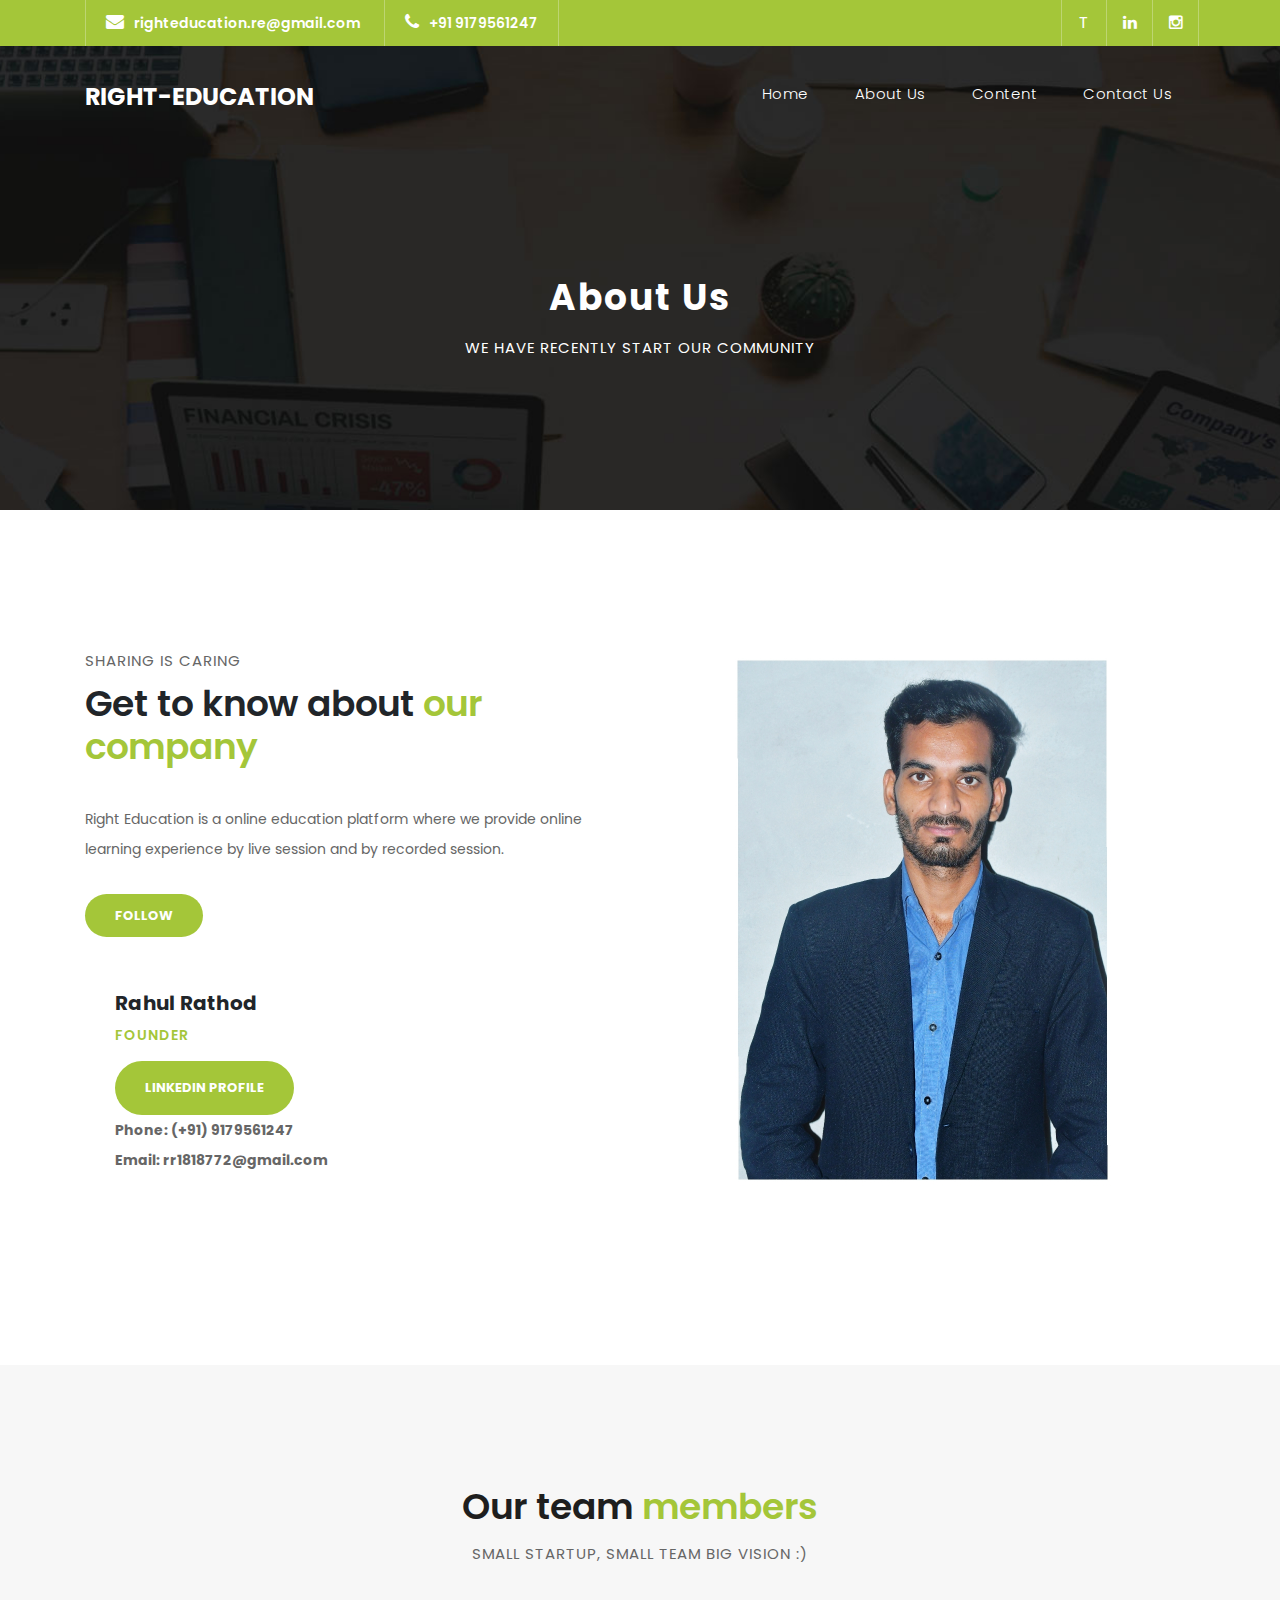
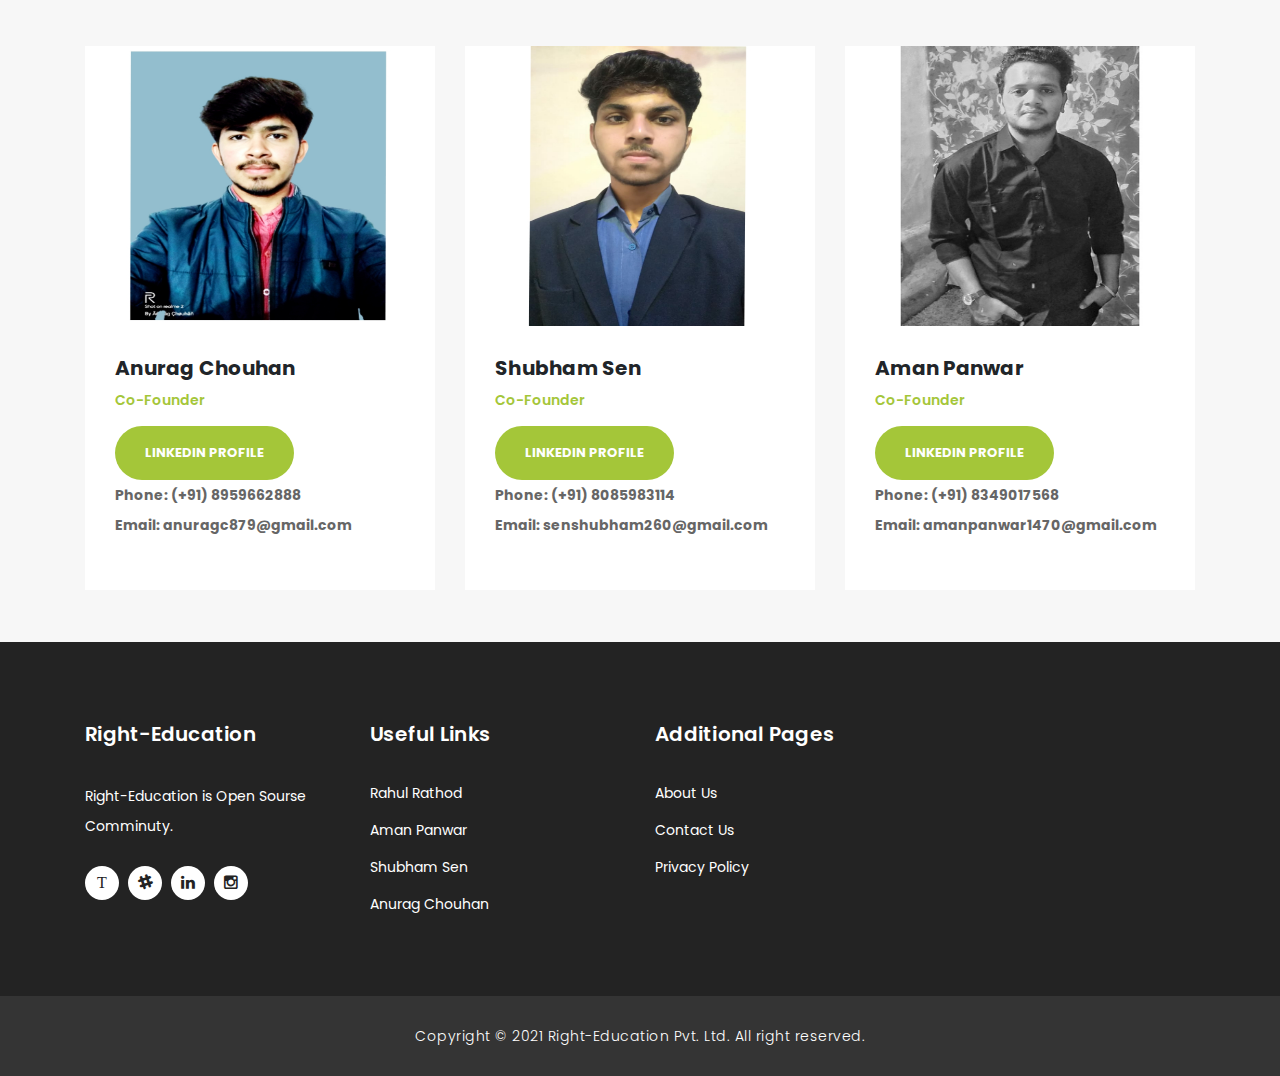
==== about.html @ fd8752ee "website host by rahul rathod" ====
<!DOCTYPE html>
<html lang="en">

  <head>

    <meta charset="utf-8">
    <meta name="viewport" content="width=device-width, initial-scale=1, shrink-to-fit=no">
    <meta name="description" content="">
    <meta name="author" content="TemplateMo">
    <link href="https://fonts.googleapis.com/css?family=Poppins:100,200,300,400,500,600,700,800,900&display=swap" rel="stylesheet">

    <title>Right-Education - About Page</title>

    <!-- Bootstrap core CSS -->
    <link href="vendor/bootstrap/css/bootstrap.min.css" rel="stylesheet">

    <!-- Additional CSS Files -->
    <link rel="stylesheet" href="assets/css/fontawesome.css">
    <link rel="stylesheet" href="assets/css/templatemo-finance-business.css">
    <link rel="stylesheet" href="assets/css/owl.css">


  </head>

  <body>

    <!-- ***** Preloader Start ***** -->
    <div id="preloader">
        <div class="jumper">
            <div></div>
            <div></div>
            <div></div>
        </div>
    </div>  
    <!-- ***** Preloader End ***** -->

    <!-- Header -->
    <div class="sub-header">
      <div class="container">
        <div class="row">
          <div class="col-md-8 col-xs-12">
            <ul class="left-info">
              <li><a href="#"><i class="fa fa-envelope"></i>righteducation.re@gmail.com</a></li>
              <li><a href="https://t.me/joinchat/ukp0ArAH4owxZWY9"><i class="fa fa-phone"></i>+91 9179561247</a></li>
            </ul>
          </div>
          <div class="col-md-4">
            <ul class="right-icons">
              <li><a href="https://t.me/joinchat/ukp0ArAH4owxZWY9"><i class="fa fa-email"></i>T</a></li>
              <li><a href="https://www.linkedin.com/company/right-education-official/"><i class="fa fa-linkedin"></i></a></li>
              <li><a href="https://www.instagram.com/invites/contact/?i=1wi9mvitpswuq&utm_content=mq2yvww"><i class="fa fa-instagram"></i></a></li>
            </ul>
          </div>
        </div>
      </div>
    </div>
    
    <header class="">
      <nav class="navbar navbar-expand-lg">
        <div class="container">
          <a class="navbar-brand" href="index.html"><h2>RIGHT-EDUCATION</h2></a>
          <button class="navbar-toggler" type="button" data-toggle="collapse" data-target="#navbarResponsive" aria-controls="navbarResponsive" aria-expanded="false" aria-label="Toggle navigation">
            <span class="navbar-toggler-icon"></span>
          </button>
          <div class="collapse navbar-collapse" id="navbarResponsive">
            <ul class="navbar-nav ml-auto">
              <li class="nav-item">
                <a class="nav-link" href="index.html">Home
                  <span class="sr-only">(current)</span>
                </a>
              </li>
              <li class="nav-item">
                <a class="nav-link" href="about.html">About Us</a>
              </li>
              <li class="nav-item">
                <a class="nav-link" href="services.html">Content</a>
              </li>
              <li class="nav-item">
                <a class="nav-link" href="contact.html">Contact Us</a>
              </li>
            </ul>
          </div>
        </div>
      </nav>
    </header>

    <!-- Page Content -->
    <div class="page-heading header-text">
      <div class="container">
        <div class="row">
          <div class="col-md-12">
            <h1>About Us</h1>
            <span>We have recently start our community</span>
          </div>
        </div>
      </div>
    </div>

    <div class="more-info about-info">
      <div class="container">
        <div class="row">
          <div class="col-md-12">
            <div class="more-info-content">
              <div class="row">
                <div class="col-md-6 align-self-center">
                  <div class="right-content">
                    <span>Sharing is Caring</span>
                    <h2>Get to know about <em>our company</em></h2>
                    <p>Right Education is a online education platform where we provide online learning experience by live session and by recorded session.
                    
                    </p>
                    <a href="https://www.linkedin.com/company/right-education-official/" class="filled-button">Follow</a>
                    <br><br>

                        <div class="team-item">
                        <div class="down-content">
                            <h4>Rahul Rathod</h4>
                            <span>Founder</span>
                            <p><b>
                              <a href="https://www.linkedin.com/in/rahul-rathod-4b6b931b1/" class="filled-button"> LinkedIn Profile</a><br>
                              Phone: (+91) 9179561247 <br>
                              Email: rr1818772@gmail.com
                            </b></p>
                         </div>
                       </div>
                     


                  </div>
                </div>
                <div class="col-md-6">
                  <div class="left-image">
                    <img src="assets/images/about-image.jpeg" alt="">
                  </div>
                </div>
              </div>
            </div>
          </div>
        </div>
      </div>
    </div>

    <div class="team">
      <div class="container">
        <div class="row">
          <div class="col-md-12">
            <div class="section-heading">
              <h2>Our team <em>members</em></h2>
              <span>Small Startup, Small Team big Vision :)</span>
            </div>
          </div>
          <div class="col-md-4">
            <div class="team-item">
              <img src="assets/images/team_01.jpeg" alt="" height="280rem">
              <div class="down-content">
                <h4>Anurag Chouhan</h4>
                <span>Co-Founder</span>
                <p><b>
                  <a href="https://www.linkedin.com/in/anurag-chouhan-9698701aa" class="filled-button"> LinkedIn Profile</a><br>
                  Phone: (+91) 8959662888 <br>
                  Email: anuragc879@gmail.com
                </b></p>
              </div>
            </div>
          </div>
          <div class="col-md-4">
            <div class="team-item">
              <img src="assets/images/team_02.jpeg" alt="" height="280rem">
              <div class="down-content">
                <h4>Shubham Sen</h4>
                <span>Co-Founder</span>
                <p><b>
                  <a href="https://www.linkedin.com/in/shubham-sen-12178a1b1" class="filled-button"> LinkedIn Profile</a><br>
                  Phone: (+91) 8085983114 <br>
                  Email: senshubham260@gmail.com
                </b></p>
              </div>
            </div>
          </div>
          <div class="col-md-4">
            <div class="team-item">
              <img src="assets/images/team_04.jpg" alt="" height="280rem">
              <div class="down-content">
                <h4>Aman Panwar</h4>
                <span>Co-Founder</span>
                <p><b>
                  <a href="https://www.linkedin.com/in/aman-panwar-3ab78a1b1" class="filled-button"> LinkedIn Profile</a><br>
                  Phone: (+91) 8349017568 <br>
                  Email: amanpanwar1470@gmail.com
                </b></p>
              </div>
            </div>
          </div>
        </div>
      </div>
    </div>

   <br><br><br>

      <!-- Footer Starts Here -->
    <footer>
      <div class="container">
        <div class="row">
          <div class="col-md-3 footer-item">
            <h4>Right-Education</h4>
            <p>Right-Education is Open Sourse Comminuty.</p>
            <ul class="social-icons">
              <li><a rel="nofollow" href="https://t.me/joinchat/ukp0ArAH4owxZWY9" target="_blank"><i class="fa fa-telegram">T</i></a></li>
              <li><a href="https://join.slack.com/t/right-educationgroup/shared_invite/zt-vb03ecn9-qpot7PiwO~pESiFSeXBRqQ"><i class="fa fa-slack"></i></a></li>
              <li><a href="https://www.linkedin.com/company/right-education-official/"><i class="fa fa-linkedin"></i></a></li>
              <li><a href="https://www.instagram.com/invites/contact/?i=1wi9mvitpswuq&utm_content=mq2yvww"><i class="fa fa-instagram"></i></a></li>
            </ul>
          </div>
          <div class="col-md-3 footer-item">
            <h4>Useful Links</h4>
            <ul class="menu-list">
              <li><a href="https://www.linkedin.com/in/rahul-rathod-4b6b931b1">Rahul Rathod</a></li>
              <li><a href="https://www.linkedin.com/in/aman-panwar-3ab78a1b1">Aman Panwar</a></li>
              <li><a href="https://www.linkedin.com/in/shubham-sen-12178a1b1">Shubham Sen</a></li>
              <li><a href="https://www.linkedin.com/in/anurag-chouhan-9698701aa">Anurag Chouhan</a></li>
              
            </ul>
          </div>
          <div class="col-md-3 footer-item">
            <h4>Additional Pages</h4>
            <ul class="menu-list">
              <li><a href="./about.html">About Us</a></li>
              <li><a href="./contact.html">Contact Us</a></li>
              <li><a href="#">Privacy Policy</a></li>
            </ul>
          </div>
        </div>
      </div>
    </footer>
    
    <div class="sub-footer">
      <div class="container">
        <div class="row">
          <div class="col-md-12">
            <p>Copyright &copy; 2021 Right-Education Pvt. Ltd.
            All right reserved.
          </div>
        </div>
      </div>
    </div>


    <!-- Bootstrap core JavaScript -->
    <script src="vendor/jquery/jquery.min.js"></script>
    <script src="vendor/bootstrap/js/bootstrap.bundle.min.js"></script>

    <!-- Additional Scripts -->
    <script src="assets/js/custom.js"></script>
    <script src="assets/js/owl.js"></script>
    <script src="assets/js/slick.js"></script>
    <script src="assets/js/accordions.js"></script>

    <script language = "text/Javascript"> 
      cleared[0] = cleared[1] = cleared[2] = 0; //set a cleared flag for each field
      function clearField(t){                   //declaring the array outside of the
      if(! cleared[t.id]){                      // function makes it static and global
          cleared[t.id] = 1;  // you could use true and false, but that's more typing
          t.value='';         // with more chance of typos
          t.style.color='#fff';
          }
      }
    </script>

  </body>
</html>
---- assets/css/templatemo-finance-business.css ----
/* 

TemplateMo - Finance Business

https://templatemo.com/tm-545-finance-business

*/

body {
  font-family: 'Poppins', sans-serif;
  overflow-x: hidden;
  text-rendering: optimizeLegibility;
  -webkit-font-smoothing: antialiased;
  -moz-osx-font-smoothing: grayscale;
}
p {
	margin-bottom: 0px;
	font-size: 14px;
	color: #666666;
	line-height: 30px;
}
a {
	text-decoration: none!important;
}
ul {
	padding: 0;
	margin: 0;
	list-style: none;
}

h1,h2,h3,h4,h5,h6 {
	margin: 0px;
}

a.filled-button {
	background-color: #a4c639;
	color: #fff;
	font-size: 13px;
	text-transform: uppercase;
	font-weight: 700;
	padding: 12px 30px;
	border-radius: 30px;
	display: inline-block;
	transition: all 0.3s;
}

a.filled-button:hover {
	background-color: #fff;
	color: #a4c639;
}

a.border-button {
	background-color: transparent;
	color: #fff;
	border: 2px solid #fff;
	font-size: 13px;
	text-transform: uppercase;
	font-weight: 700;
	padding: 10px 28px;
	border-radius: 30px;
	display: inline-block;
	transition: all 0.3s;
}

a.border-button:hover {
	background-color: #fff;
	color: #a4c639;
}

.section-heading {
	text-align: center;
	margin-bottom: 80px;
}

.section-heading h2 {
	font-size: 36px;
	font-weight: 600;
	color: #1e1e1e;
}

.section-heading em {
	font-style: normal;
	color: #a4c639;
}

.section-heading span {
	display: block;
	margin-top: 15px;
	text-transform: uppercase;
	font-size: 15px;
	color: #666;
	letter-spacing: 1px;
}

#preloader {
  overflow: hidden;
  background: #a4c639;
  left: 0;
  right: 0;
  top: 0;
  bottom: 0;
  position: fixed;
  z-index: 9999999;
  color: #fff;
}

#preloader .jumper {
  left: 0;
  top: 0;
  right: 0;
  bottom: 0;
  display: block;
  position: absolute;
  margin: auto;
  width: 50px;
  height: 50px;
}

#preloader .jumper > div {
  background-color: #fff;
  width: 10px;
  height: 10px;
  border-radius: 100%;
  -webkit-animation-fill-mode: both;
  animation-fill-mode: both;
  position: absolute;
  opacity: 0;
  width: 50px;
  height: 50px;
  -webkit-animation: jumper 1s 0s linear infinite;
  animation: jumper 1s 0s linear infinite;
}

#preloader .jumper > div:nth-child(2) {
  -webkit-animation-delay: 0.33333s;
  animation-delay: 0.33333s;
}

#preloader .jumper > div:nth-child(3) {
  -webkit-animation-delay: 0.66666s;
  animation-delay: 0.66666s;
}

@-webkit-keyframes jumper {
  0% {
    opacity: 0;
    -webkit-transform: scale(0);
    transform: scale(0);
  }
  5% {
    opacity: 1;
  }
  100% {
    -webkit-transform: scale(1);
    transform: scale(1);
    opacity: 0;
  }
}

@keyframes jumper {
  0% {
    opacity: 0;
    -webkit-transform: scale(0);
    transform: scale(0);
  }
  5% {
    opacity: 1;
  }
  100% {
    opacity: 0;
  }
}

/* Sub Header Style */

.sub-header {
	background-color: #a4c639;
	height: 46px;
	line-height: 46px;
}

.sub-header ul li {
	display: inline-block;
}

.sub-header ul.left-info li {
	border-left: 1px solid rgba(250,250,250,0.3);
	padding: 0px 20px;
}

.sub-header ul.left-info li:last-child {
	border-right: 1px solid rgba(250,250,250,0.3);
}

.sub-header ul.left-info li i {
	margin-right: 10px;
	font-size: 18px;
}

.sub-header ul.left-info li a {
	color: #fff;
	font-size: 14px;
	font-weight: 600;
}

.sub-header ul.right-icons {
	float: right;
}

.sub-header ul.right-icons li {
	margin-right: -4px;
	width: 46px;
	display: inline-block;
	text-align: center;
	border-right: 1px solid rgba(250,250,250,0.3);
}

.sub-header ul.right-icons li:first-child {
	border-left: 1px solid rgba(250,250,250,0.3);
}

.sub-header ul.right-icons li a {
	color: #fff;
	transition: all 0.3s;
}

.sub-header ul.right-icons li a:hover {
	opacity: 0.75;
}



/* Header Style */
header {
	position: absolute;
	z-index: 99999;
	width: 100%;
	background-color: transparent!important;
	height: 80px;
	-webkit-transition: all 0.3s ease-in-out 0s;
    -moz-transition: all 0.3s ease-in-out 0s;
    -o-transition: all 0.3s ease-in-out 0s;
    transition: all 0.3s ease-in-out 0s;
}
header .navbar {
	padding: 20px 0px;
}
.background-header .navbar {
	padding: 10px 0px;
}
.background-header {
	top: 0;
	position: fixed;
	background-color: #fff!important;
	box-shadow: 0px 1px 10px rgba(0,0,0,0.1);
}
.background-header .navbar-brand h2 {
	color: #a4c639!important;
}
.background-header .navbar-nav a.nav-link {
	color: #1e1e1e!important;
}
.background-header .navbar-nav .nav-link:hover,
.background-header .navbar-nav .active>.nav-link,
.background-header .navbar-nav .nav-link.active,
.background-header .navbar-nav .nav-link.show,
.background-header .navbar-nav .show>.nav-link {
	color: #a4c639!important;
}
.navbar .navbar-brand {
	float: 	left;
	margin-top: 12px;
	outline: none;
}
.navbar .navbar-brand h2 {
	color: #fff;
	text-transform: uppercase;
	font-size: 24px;
	font-weight: 700;
	-webkit-transition: all .3s ease 0s;
    -moz-transition: all .3s ease 0s;
    -o-transition: all .3s ease 0s;
    transition: all .3s ease 0s;
}
.navbar .navbar-brand h2 em {
	font-style: normal;
	font-size: 16px;
}
#navbarResponsive {
	z-index: 999;
}
.navbar-collapse {
	text-align: center;
}
.navbar .navbar-nav .nav-item {
	margin: 0px 15px;
}
.navbar .navbar-nav a.nav-link {
	text-transform: capitalize;
	font-size: 15px;
	font-weight: 300;
	letter-spacing: 0.5px;
	color: #fff;
	transition: all 0.5s;
	margin-top: 5px;
}
.navbar .navbar-nav .nav-link:hover,
.navbar .navbar-nav .active>.nav-link,
.navbar .navbar-nav .nav-link.active,
.navbar .navbar-nav .nav-link.show,
.navbar .navbar-nav .show>.nav-link {
	color: #a4c639;
	border-bottom: 3px solid #a4c639;
}
.navbar .navbar-toggler-icon {
	background-image: none;
}
.navbar .navbar-toggler {
	border-color: #fff;
	background-color: #fff;	
	height: 36px;
	outline: none;
	border-radius: 0px;
	position: absolute;
	right: 30px;
	top: 20px;
}
.navbar .navbar-toggler-icon:after {
	content: '\f0c9';
	color: #a4c639;
	font-size: 18px;
	line-height: 26px;
	font-family: 'FontAwesome';
}



/* Banner Style */

.img-fill{
  width: 100%;
  display: block;
  overflow: hidden;
  position: relative;
  text-align: center
}

.img-fill img {
  min-height: 100%;
  min-width: 100%;
  position: relative;
  display: inline-block;
  max-width: none;
}

*,
*:before,
*:after {
  -webkit-box-sizing: border-box;
  box-sizing: border-box;
  -webkit-font-smoothing: antialiased;
  -moz-osx-font-smoothing: grayscale;
}

.Grid1k {
  padding: 0 15px;
  max-width: 1200px;
  margin: auto;
}

.blocks-box,
.slick-slider {
  margin: 0;
  padding: 0!important;
}

.slick-slide {
  float: left;
  padding: 0;
}

.Modern-Slider .item .img-fill {
	background-size: cover;
	background-position: center center;
	background-repeat: no-repeat;
	height:95vh;
}

.Modern-Slider .item-1 .img-fill {
	background-image: url(../images/slide_01.jpg);
}

.Modern-Slider .item-2 .img-fill {
	background-image: url(../images/slide_02.jpg);
}

.Modern-Slider .item-3 .img-fill {
	background-image: url(../images/slide_03.jpg);
}

.Modern-Slider .NextArrow{
  position:absolute;
  top:50%;
  right:30px;
  border:0 none;
  background-color: transparent;
  text-align:center;
  font-size: 36px;
  font-family: 'FontAwesome';
  color:#FFF;
  z-index:5;
  outline: none;
  cursor: pointer;
}

.Modern-Slider .NextArrow:before{
  content:'\f105';
}

.Modern-Slider .PrevArrow {
  position:absolute;
  top:50%;
  left:30px;
  border:0 none;
  background-color: transparent;
  text-align:center;
  font-size: 36px;
  font-family: 'FontAwesome';
  color:#FFF;
  z-index:5;
  outline: none;
  cursor: pointer;
}

.Modern-Slider .PrevArrow:before{
  content:'\f104';
}

ul.slick-dots {
  display: none!important;
}

.Modern-Slider .text-content {
	text-align: left;
  	width: 75%;
  	position: absolute;
  	top: 50%;
  	left: 50%;
  	transform: translate(-50%, -50%);
}

.Modern-Slider .item h6 {
  margin-bottom: 15px;
  font-size: 22px;
  text-transform: uppercase;
  font-weight: 700;
  letter-spacing: 1px;
  color:#a4c639;
  animation:fadeOutRight 1s both;
}

.Modern-Slider .item h4 {
  margin-bottom: 30px;
  text-transform: uppercase;
  font-size: 44px;
  font-weight: 700;
  letter-spacing: 2.5px;
  color:#FFF;
  overflow:hidden;
  animation:fadeOutLeft 1s both;
}

.Modern-Slider .item p {
	max-width: 570px;
	color: #fff;
	font-size: 15px;
	font-weight: 400;
	line-height: 30px;
	margin-bottom: 40px;
}

.Modern-Slider .item a {
  margin: 0 5px;
}

.Modern-Slider .item.slick-active h6{
  animation:fadeInDown 1s both 1s;
}

.Modern-Slider .item.slick-active h4{
  animation:fadeInLeft 1s both 1.5s;
}

.Modern-Slider .item.slick-active{
  animation:Slick-FastSwipeIn 1s both;
}

.Modern-Slider .buttons {
  position: relative;
}

.Modern-Slider {background:#000;}


/* ==== Slick Slider Css Ruls === */
.slick-slider{position:relative;display:block;-webkit-user-select:none;-moz-user-select:none;-ms-user-select:none;user-select:none;-webkit-touch-callout:none;-khtml-user-select:none;-ms-touch-action:pan-y;touch-action:pan-y;-webkit-tap-highlight-color:transparent}
.slick-list{position:relative;display:block;overflow:hidden;margin:0;padding:0}
.slick-list:focus{outline:none}.slick-list.dragging{cursor:hand}
.slick-slider .slick-track,.slick-slider .slick-list{-webkit-transform:translate3d(0,0,0);-ms-transform:translate3d(0,0,0);transform:translate3d(0,0,0)}
.slick-track{position:relative;top:0;left:0;display:block}
.slick-track:before,.slick-track:after{display:table;content:''}.slick-track:after{clear:both}
.slick-loading .slick-track{visibility:hidden}
.slick-slide{display:none;float:left /* If RTL Make This Right */ ;height:100%;min-height:1px}
.slick-slide.dragging img{pointer-events:none}
.slick-initialized .slick-slide{display:block}
.slick-loading .slick-slide{visibility:hidden}
.slick-vertical .slick-slide{display:block;height:auto;border:1px solid transparent}




/* Request Form */

.request-form {
	background-color: #a4c639;
	padding: 40px 0px;
	color: #fff;
}

.request-form h4 {
	font-size: 22px;
	font-weight: 600;
}

.request-form span {
	font-size: 15px;
	font-weight: 400;
	display: inline-block;
	margin-top: 10px;
}

.request-form a.border-button {
	margin-top: 12px;
	float: right;
}




/* Services */

.services {
	margin-top: 140px;
}

.service-item img {
	width: 100%;
	overflow: hidden;
}

.service-item .down-content {
	background-color: #f7f7f7;
	padding: 30px;
}

.service-item .down-content h4 {
	font-size: 20px;
	font-weight: 700;
	letter-spacing: 0.25px;
	margin-bottom: 15px;
}

.service-item .down-content p {
	margin-bottom: 20px;
}



/* Fun Facts */

.fun-facts {
	margin-top: 140px;
	background-image: url(../images/fun-facts-bg.jpg);
	background-position: center center;
	background-repeat: no-repeat;
	background-size: cover;
	background-attachment: fixed;
	padding: 140px 0px;
	color: #fff;
}

.fun-facts span {
	text-transform: uppercase;
	font-size: 15px;
	color: #fff;
	letter-spacing: 1px;
	margin-bottom: 10px;
	display: block;
}

.fun-facts h2 {
	font-size: 36px;
	font-weight: 600;
	margin-bottom: 35px;
}

.fun-facts em {
	font-style: normal;
	color: #a4c639;
}

.fun-facts p {
	color: #fff;
	margin-bottom: 40px;
}

.fun-facts .left-content {
	margin-right: 45px;
}

.count-area-content {
	text-align: center;
	background-color: rgba(250,250,250,0.1);
	padding: 25px 30px 35px 30px;
	margin: 15px 0px;
}

.count-digit {
    margin: 5px 0px;
    color: #a4c639;
    font-weight: 700;
    font-size: 36px;
}
.count-title {
    font-size: 20px;
    font-weight: 600;
    color: #fff;
    letter-spacing: 0.5px;
}



/* More Info */

.more-info {
	margin-top: 140px;
}

.more-info .left-image img {
	width: 100%;
	overflow: hidden;
}

.more-info .more-info-content {
	background-color: #f7f7f7;
}

.about-info .more-info-content {
	background-color: transparent;
}

.about-info .right-content {
	padding: 0px!important;
	margin-right: 30px;
}

.more-info .right-content {
	padding: 45px 45px 45px 30px;
}

.more-info .right-content span {
	text-transform: uppercase;
	font-size: 15px;
	color: #666;
	letter-spacing: 1px;
	margin-bottom: 10px;
	display: block;
}

.more-info .right-content h2 {
	font-size: 36px;
	font-weight: 600;
	margin-bottom: 35px;
}

.more-info .right-content em {
	font-style: normal;
	color: #a4c639;
}

.more-info .right-content p {
	margin-bottom: 30px;
}


/* Testimonials Style */

.about-testimonials {
	margin-top: 0px!important;
}

.testimonials {
	margin-top: 140px;
	background-color: #f7f7f7;
	padding: 140px 0px;
}
.testimonial-item .inner-content {
	text-align: center;
	background-color: #fff;	
	padding: 30px;
	border-radius: 5px;
}
.testimonial-item p {
	font-size: 14px;
	font-weight: 400;
}
.testimonial-item h4 {
	font-size: 19px;
	font-weight: 700;
	color: #1e1e1e;
	letter-spacing: 0.5px;
	margin-bottom: 0px;
}
.testimonial-item span {
	display: inline-block;
	margin-top: 8px;
	font-weight: 600;
	font-size: 14px;
	color: #a4c639;
}
.testimonial-item img {
	max-width: 60px;
	border-radius: 50%;
	margin: 25px auto 0px auto;
}




/* Call Back Style */

.callback-services {
	border-top: 1px solid #eee;
	padding-top: 140px;
}

.contact-us {
	background-color: #f7f7f7;
	padding: 140px 0px;
}

.contact-us .contact-form {
	background-color: transparent!important;
	padding: 0!important;
}

.callback-form {
	margin-top: 140px;
}

.callback-form .contact-form {
	background-color: #a4c639;
	padding: 60px;
	border-radius: 5px;
	text-align: center;
}

.callback-form .contact-form input {
	border-radius: 20px;
	height: 40px;
	line-height: 40px;
	display: inline-block;
	padding: 0px 15px;
	color: #6a6a6a;
	font-size: 13px;
	text-transform: none;
	box-shadow: none;
	border: none;
	margin-bottom: 35px;
}

.callback-form .contact-form input:focus {
	outline: none;
	box-shadow: none;
	border: none;
}

.callback-form .contact-form textarea {
	border-radius: 20px;
	height: 120px;
	max-height: 200px;
	min-height: 120px;
	display: inline-block;
	padding: 15px;
	color: #6a6a6a;
	font-size: 13px;
	text-transform: none;
	box-shadow: none;
	border: none;
	margin-bottom: 35px;
}

.callback-form .contact-form textarea:focus {
	outline: none;
	box-shadow: none;
	border: none;
}

.callback-form .contact-form ::-webkit-input-placeholder { /* Edge */
  color: #aaa;
}
.callback-form .contact-form :-ms-input-placeholder { /* Internet Explorer 10-11 */
  color: #aaa;
}
.callback-form .contact-form ::placeholder {
  color: #aaa;
}

.callback-form .contact-form button.border-button {
	background-color: transparent;
	color: #fff;
	border: 2px solid #fff;
	font-size: 13px;
	text-transform: uppercase;
	font-weight: 700;
	padding: 10px 28px;
	border-radius: 30px;
	display: inline-block;
	transition: all 0.3s;
	outline: none;
	box-shadow: none;
	text-shadow: none;
	cursor: pointer;
}

.callback-form .contact-form button.border-button:hover {
	background-color: #fff;
	color: #a4c639;
}

.contact-us .contact-form button.filled-button {
	background-color: #a4c639;
	color: #fff;
	border: none;
	font-size: 13px;
	text-transform: uppercase;
	font-weight: 700;
	padding: 12px 30px;
	border-radius: 30px;
	display: inline-block;
	transition: all 0.3s;
	outline: none;
	box-shadow: none;
	text-shadow: none;
	cursor: pointer;
}

.contact-us .contact-form button.filled-button:hover {
	background-color: #fff;
	color: #a4c639;
}



/* Partners Style */

.contact-partners {
	margin-top: -8px!important;
}

.partners {
	margin-top: 140px;
	background-color: #f7f7f7;
	padding: 60px 0px;
}

.partners .owl-item {
	text-align: center;
	cursor: pointer;
}

.partners .partner-item img {
	max-width: 156px;
	margin: auto;
}



/* Footer Style */

footer {
	background-color: #232323;
	padding: 80px 0px;
	color: #fff;
}

footer h4 {
	color: #fff;
	font-size: 20px;
	font-weight: 600;
	letter-spacing: 0.25px;
	margin-bottom: 35px;
}
footer p {
	color: #fff;
}

footer ul.social-icons {
	margin-top: 25px;
}

footer ul.social-icons li {
	display: inline-block;
	margin-right: 5px;
}

footer ul.social-icons li:last-child {
	margin-right: 0px;
}

footer ul.social-icons li a {
	width: 34px;
	height: 34px;
	display: inline-block;
	line-height: 34px;
	text-align: center;
	background-color: #fff;
	color: #232323;
	border-radius: 50%;
	transition: all 0.3s;
}

footer ul.social-icons li a:hover {
	background-color: #a4c639;
}

footer ul.menu-list li {
	margin-bottom: 13px;
}

footer ul.menu-list li:last-child {
	margin-bottom: 0px;
}

footer ul.menu-list li a {
	font-size: 14px;
	color: #fff;
	transition: all 0.3s;
}

footer ul.menu-list li a:hover {
	color: #a4c639;
}

footer .contact-form input {
	border-radius: 20px;
	height: 40px;
	line-height: 40px;
	display: inline-block;
	padding: 0px 15px;
	color: #aaa!important;
	background-color: #343434;
	font-size: 13px;
	text-transform: none;
	box-shadow: none;
	border: none;
	margin-bottom: 15px;
}

footer .contact-form input:focus {
	outline: none;
	box-shadow: none;
	border: none;
	background-color: #343434;
}

footer .contact-form textarea {
	border-radius: 20px;
	height: 120px;
	max-height: 200px;
	min-height: 120px;
	display: inline-block;
	padding: 15px;
	color: #aaa!important;
	background-color: #343434;
	font-size: 13px;
	text-transform: none;
	box-shadow: none;
	border: none;
	margin-bottom: 15px;
}

footer .contact-form textarea:focus {
	outline: none;
	box-shadow: none;
	border: none;
	background-color: #343434;
}

footer .contact-form ::-webkit-input-placeholder { /* Edge */
  color: #aaa;
}
footer .contact-form :-ms-input-placeholder { /* Internet Explorer 10-11 */
  color: #aaa;
}
footer .contact-form ::placeholder {
  color: #aaa;
}

footer .contact-form button.filled-button {
	background-color: transparent;
	color: #fff;
	background-color: #a4c639;
	border: none;
	font-size: 13px;
	text-transform: uppercase;
	font-weight: 700;
	padding: 12px 30px;
	border-radius: 30px;
	display: inline-block;
	transition: all 0.3s;
	outline: none;
	box-shadow: none;
	text-shadow: none;
	cursor: pointer;
}

footer .contact-form button.filled-button:hover {
	background-color: #fff;
	color: #a4c639;
}



/* Sub-footer Style */

.sub-footer {
	background-color: #343434;
	text-align: center;
	padding: 25px 0px;
}

.sub-footer p {
	color: #fff;
	font-weight: 300;
	letter-spacing: 0.5px;
}

.sub-footer a {
	color: #fff;
}


.page-heading {
	text-align: center;
	background-image: url(../images/page-heading-bg.jpg);
	background-position: center center;
	background-repeat: no-repeat;
	background-size: cover;
	padding: 230px 0px 150px 0px;
	color: #fff;
}

.page-heading h1 {
	text-transform: capitalize;
	font-size: 36px;
	font-weight: 700;
	letter-spacing: 2px;
	margin-bottom: 18px;
}

.page-heading span {
	font-size: 15px;
	text-transform: uppercase;
	letter-spacing: 1px;
	color: #fff;
	display: block;
}


/* team */

.team {
	background-color: #f7f7f7;
	margin-top: 140px;
	margin-bottom: -140px;
	padding: 120px 0px;
}

.team-item img {
	width: 100%;
	overflow: hidden;
}

.team-item .down-content {
	background-color: #fff;
	padding: 30px;
}

.team-item .down-content h4 {
	font-size: 20px;
	font-weight: 700;
	letter-spacing: 0.25px;
	margin-bottom: 10px;
}

.team-item .down-content span {
	color: #a4c639;
	font-weight: 600;
	font-size: 14px;
	display: block;
	margin-bottom: 15px;
}

.team-item .down-content p {
	margin-bottom: 20px;
}


/* Single Service */

.single-services {
	margin-top: 140px;
}

#tabs ul {
  margin: 0;
  padding: 0;
}
#tabs ul li {
  margin-bottom: 10px;
  display: inline-block;
  width: 100%;
}
#tabs ul li:last-child {
  margin-bottom: 0px;
}
#tabs ul li a {
	text-transform: capitalize;
	width: 100%;
	padding: 30px 30px;
	display: inline-block;
	background-color: #a4c639;
  	font-size: 20px;
  	color: #121212;
  	letter-spacing: 0.5px;
  	font-weight: 700;
  	transition: all 0.3s;
}
#tabs ul li a i {
	float: right;
	margin-top: 5px;
}
#tabs ul .ui-tabs-active span {
  background: #faf5b2;
  border: #faf5b2;
  line-height: 90px;
  border-bottom: none;
}
#tabs ul .ui-tabs-active a {
  color: #fff;
}
#tabs ul .ui-tabs-active span {
  color: #1e1e1e;
}
.tabs-content {
	margin-left: 30px;
  text-align: left;
  display: inline-block;
  transition: all 0.3s;
}
.tabs-content img {
	max-width: 100%;
	overflow: hidden;
}
.tabs-content h4 {
	font-size: 20px;
	font-weight: 700;
	letter-spacing: 0.25px;
	margin-bottom: 15px;
	margin-top: 30px;
}
.tabs-content p {
  font-size: 14px;
  color: #7a7a7a;
  margin-bottom: 0px;
}



/* Contact Information */

.contact-information {
	margin-top: 140px;
}

.contact-information .contact-item {
	padding: 60px 30px;
	background-color: #f7f7f7;
	text-align: center;
}

.contact-information .contact-item i {
	color: #a4c639;
	font-size: 48px;
	margin-bottom: 40px;
}

.contact-information .contact-item h4 {
	font-size: 20px;
	font-weight: 700;
	letter-spacing: 0.25px;
	margin-bottom: 15px;
}

.contact-information .contact-item p {
	margin-bottom: 20px;
}

.contact-information .contact-item a {
	font-weight: 600;
	color: #a4c639;
	font-size: 15px;
}




/* Responsive Style */
@media (max-width: 768px) {
	.sub-header {
		display: none;
	}
	.Modern-Slider .item h6 {
	  margin-bottom: 15px;
	  font-size: 18px;
	}
	.Modern-Slider .item h4 {
	  margin-bottom: 25px;
	  font-size: 28px;
	  line-height: 36px;
	  letter-spacing: 1px;
	}
	.Modern-Slider .item p {
		max-width: 570px;
		line-height: 25px;
		margin-bottom: 30px;
	}
	.Modern-Slider .NextArrow{
	  right:5px;
	}
	.Modern-Slider .PrevArrow {
	  left:5px;
	}
	.request-form {
		text-align: center;
	}
	.request-form a.border-button {
		float: none;
		margin-top: 30px;
	}
	.services .service-item {
		margin-bottom: 30px;
	}
	.fun-facts .left-content {
		margin-right: 0px;
		margin-bottom: 30px;
	}
	.more-info .right-content  {
		padding: 30px;
	}
	footer {
		padding: 80px 0px 20px 0px;
	}
	footer .footer-item {
		border-bottom: 1px solid #343434;
		margin-bottom: 30px;
		padding-bottom: 30px;
	}
	footer .last-item {
		border-bottom: none;
	}
	.about-info .right-content {
		margin-right: 0px;
		margin-bottom: 30px;
	}
	.team .team-item {
		margin-bottom: 30px;
	}
	.tabs-content {
		margin-left: 0px;
		margin-top: 30px;
	}
	.contact-item {
		margin-bottom: 30px;
	}
}

@media (max-width: 992px) {
	.navbar .navbar-brand {
		position: absolute;
		left: 30px;
		top: 10px;
	}
	.navbar .navbar-brand {
		width: auto;
	}
	.navbar:after {
		display: none;
	}
	#navbarResponsive {
	    z-index: 99999;
	    position: absolute;
	    top: 80px;
	    left: 0;
	    width: 100%;
	    text-align: center;
	    background-color: #fff;
	    box-shadow: 0px 10px 10px rgba(0,0,0,0.1);
	}
	.navbar .navbar-nav .nav-item {
		border-bottom: 1px solid #eee;
	}
	.navbar .navbar-nav .nav-item:last-child {
		border-bottom: none;
	}
	.navbar .navbar-nav a.nav-link {
		padding: 15px 0px;
		color: #1e1e1e!important;
	}
	.navbar .navbar-nav .nav-link:hover,
	.navbar .navbar-nav .active>.nav-link,
	.navbar .navbar-nav .nav-link.active,
	.navbar .navbar-nav .nav-link.show,
	.navbar .navbar-nav .show>.nav-link {
		color: #a4c639!important;
		border-bottom: none!important;
	}
}
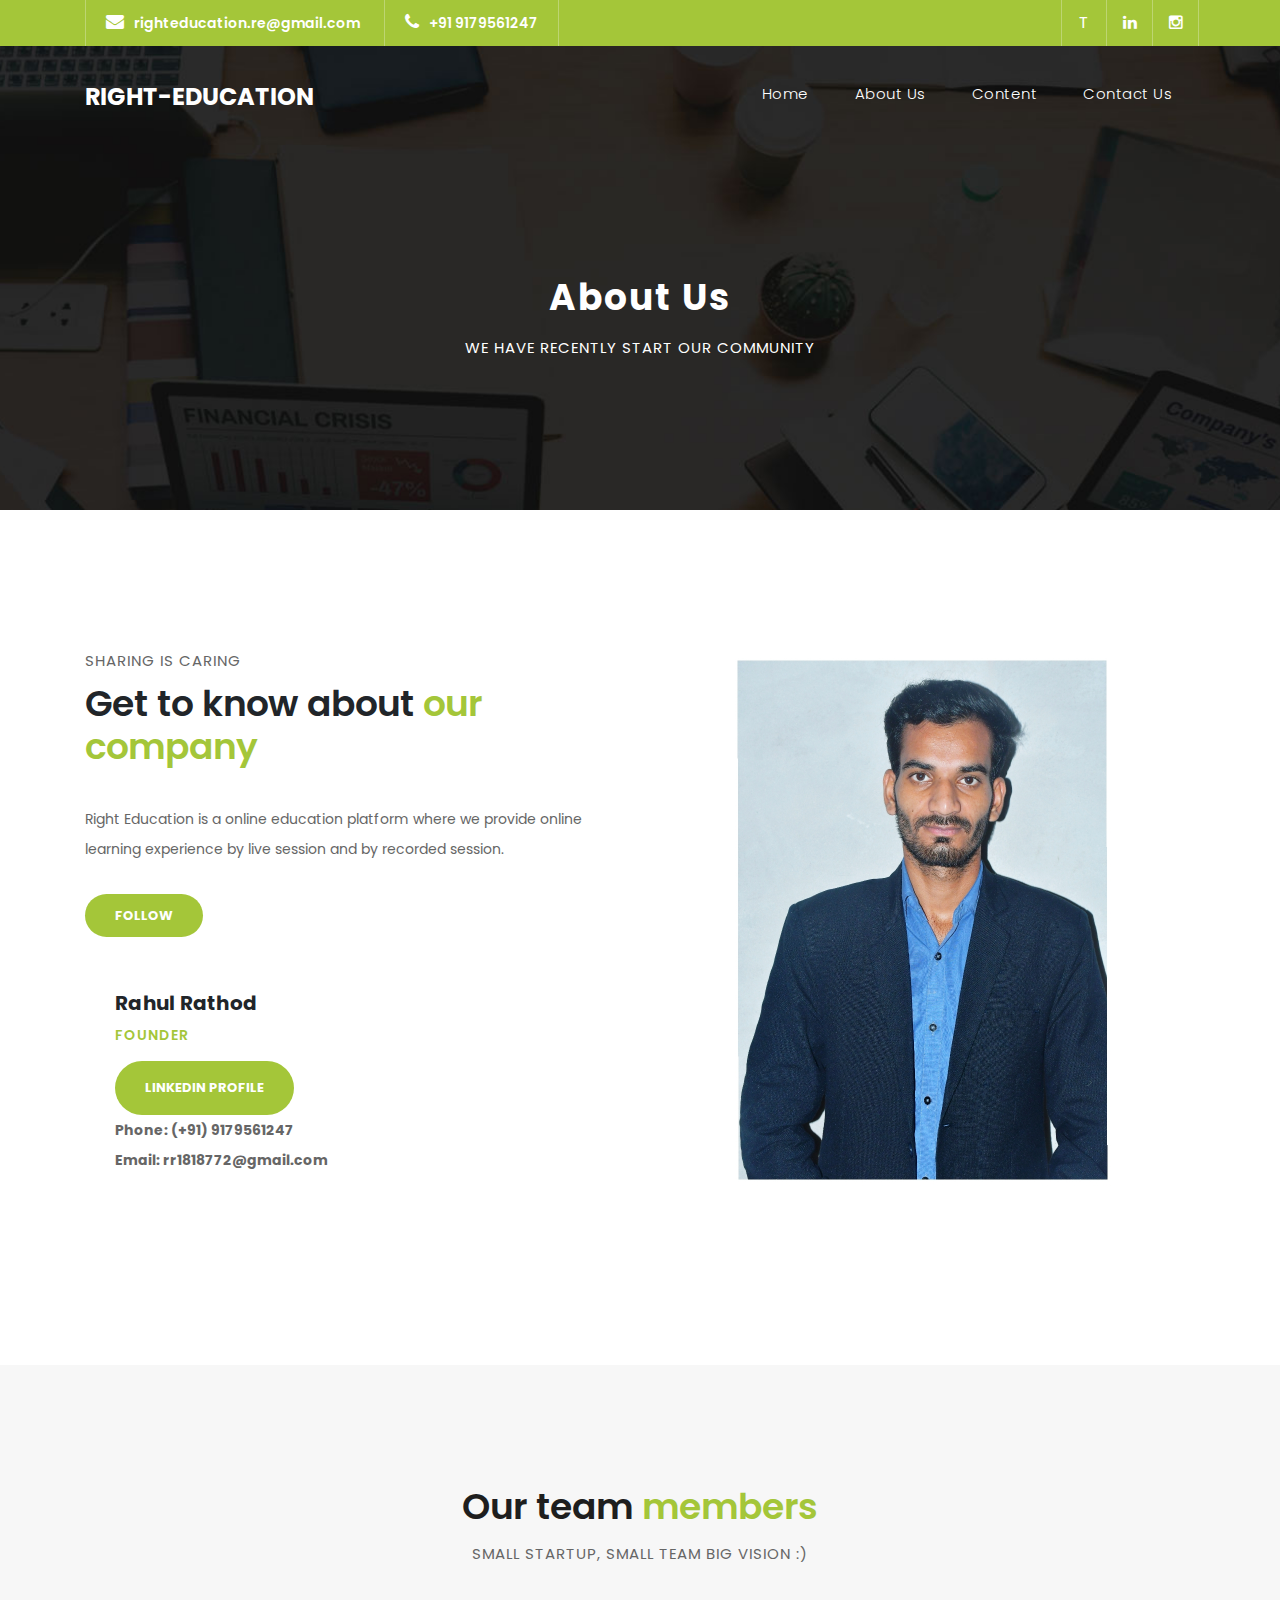
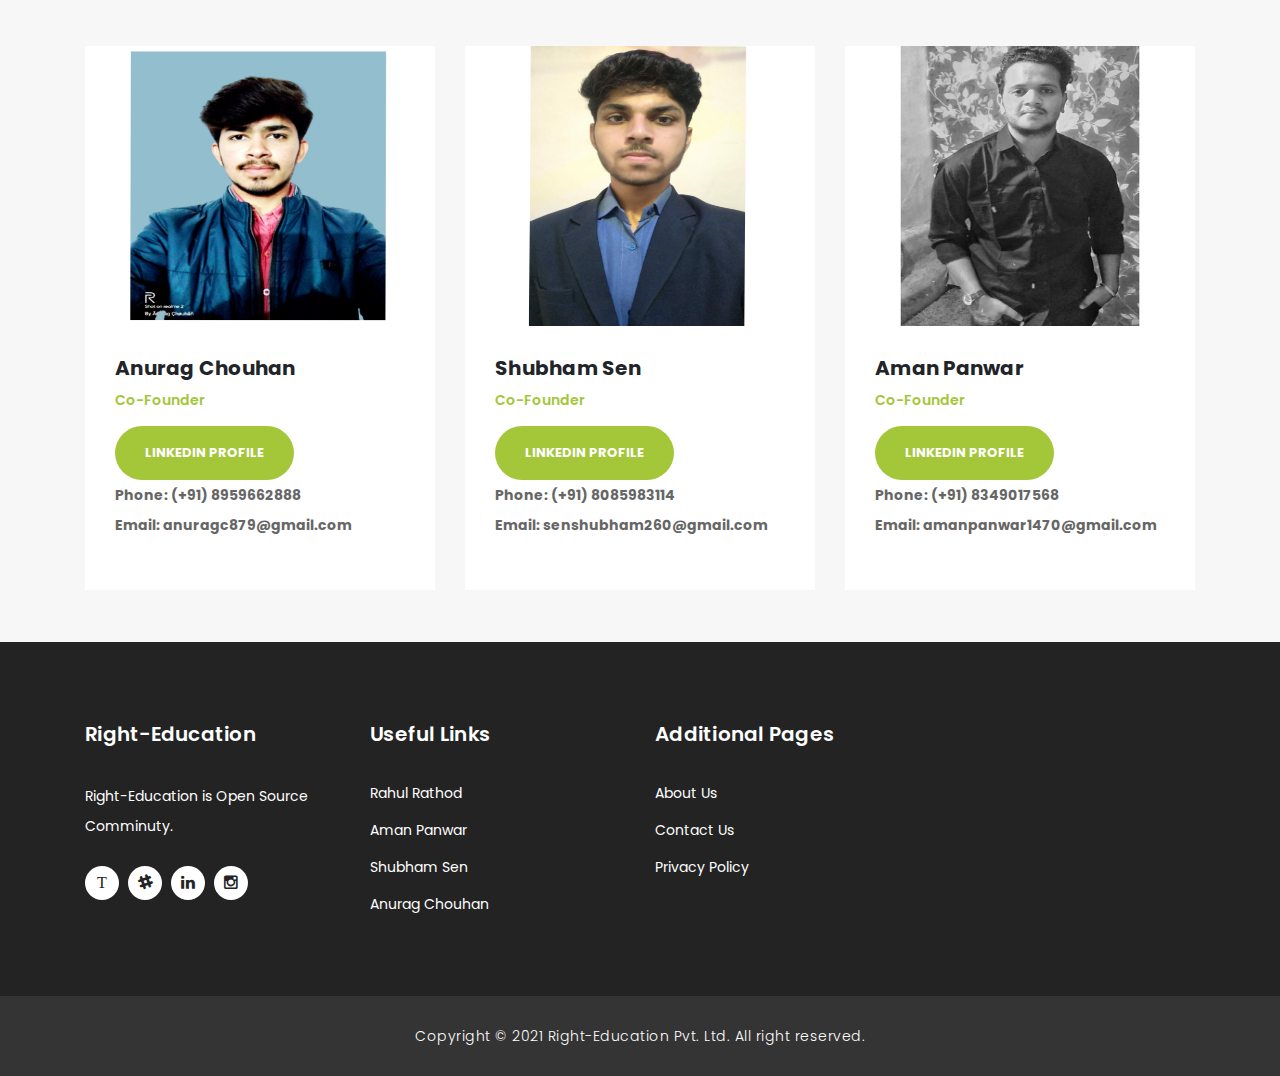
==== commit 7054e7ef: "update" ====
--- a/about.html
+++ b/about.html
@@ -203,7 +203,7 @@
         <div class="row">
           <div class="col-md-3 footer-item">
             <h4>Right-Education</h4>
-            <p>Right-Education is Open Sourse Comminuty.</p>
+            <p>Right-Education is Open Source Comminuty.</p>
             <ul class="social-icons">
               <li><a rel="nofollow" href="https://t.me/joinchat/ukp0ArAH4owxZWY9" target="_blank"><i class="fa fa-telegram">T</i></a></li>
               <li><a href="https://join.slack.com/t/right-educationgroup/shared_invite/zt-vb03ecn9-qpot7PiwO~pESiFSeXBRqQ"><i class="fa fa-slack"></i></a></li>
@@ -267,4 +267,4 @@
     </script>
 
   </body>
-</html>+</html>
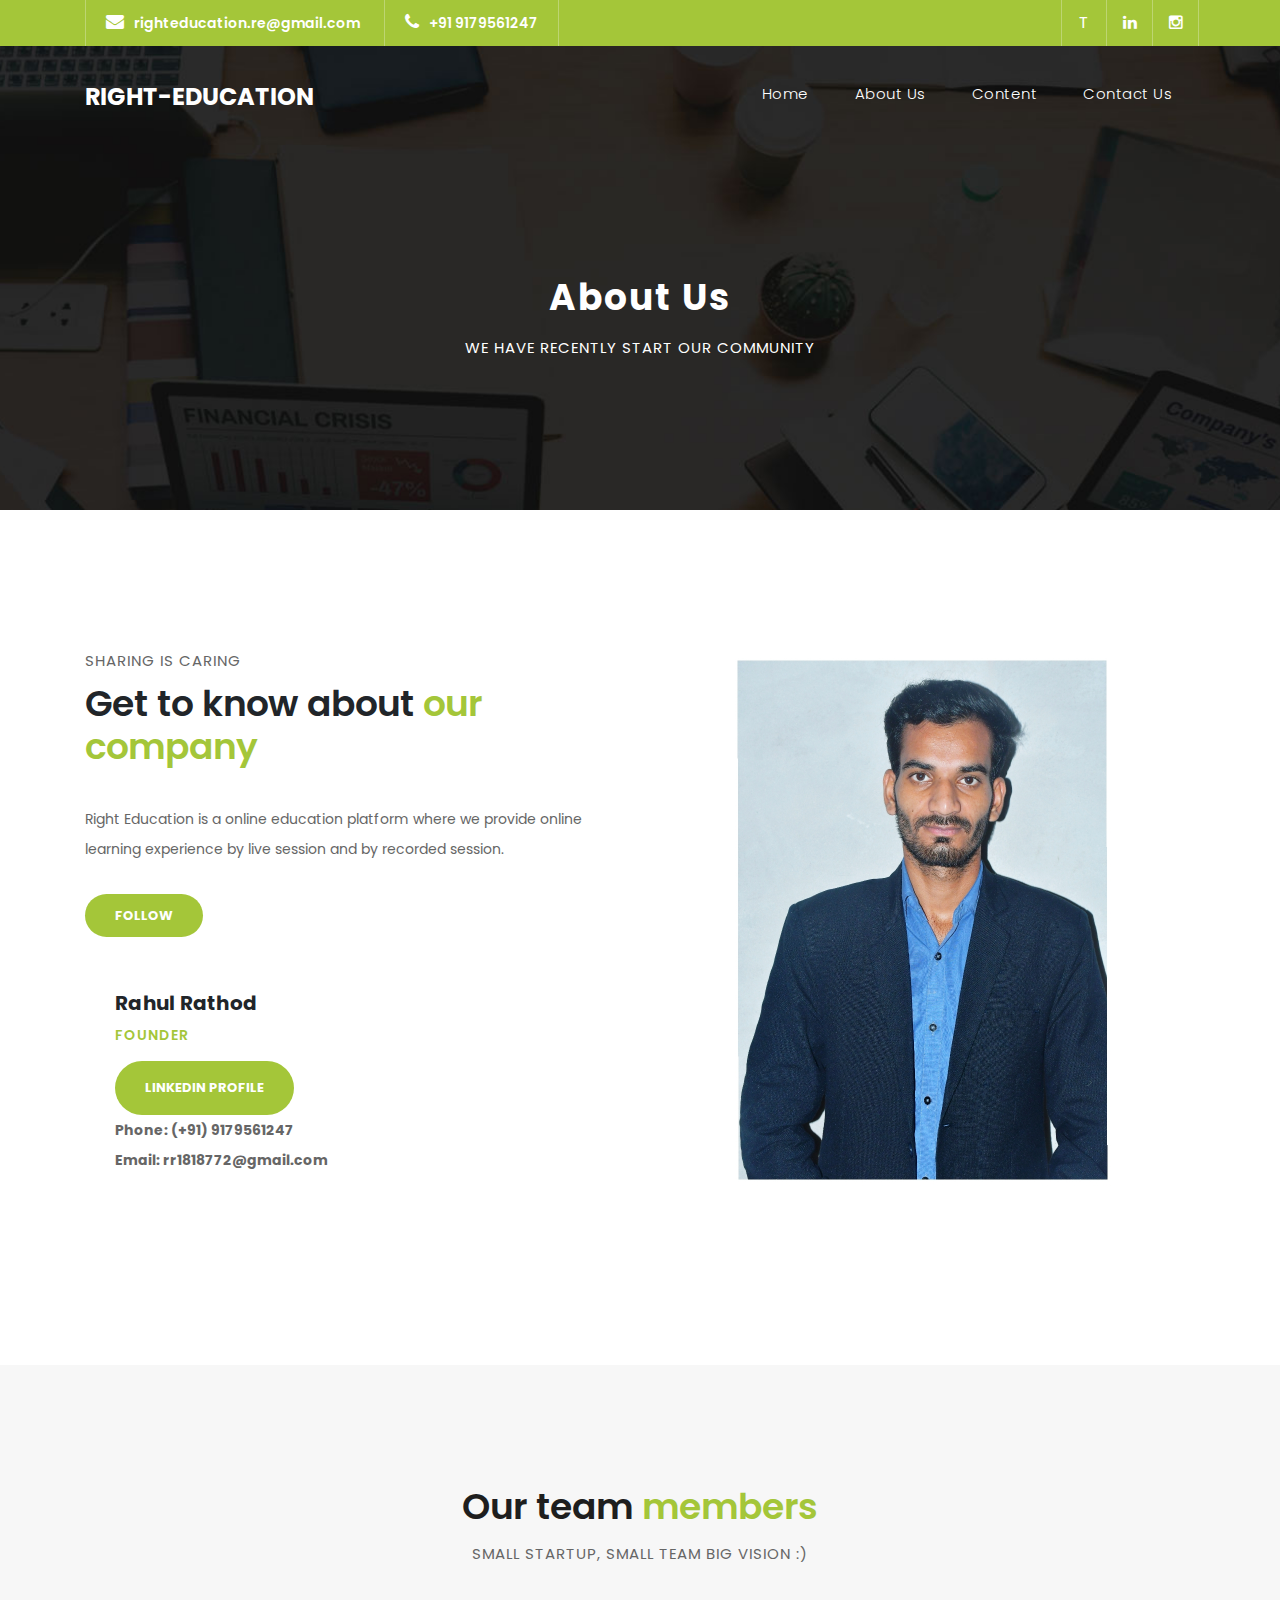
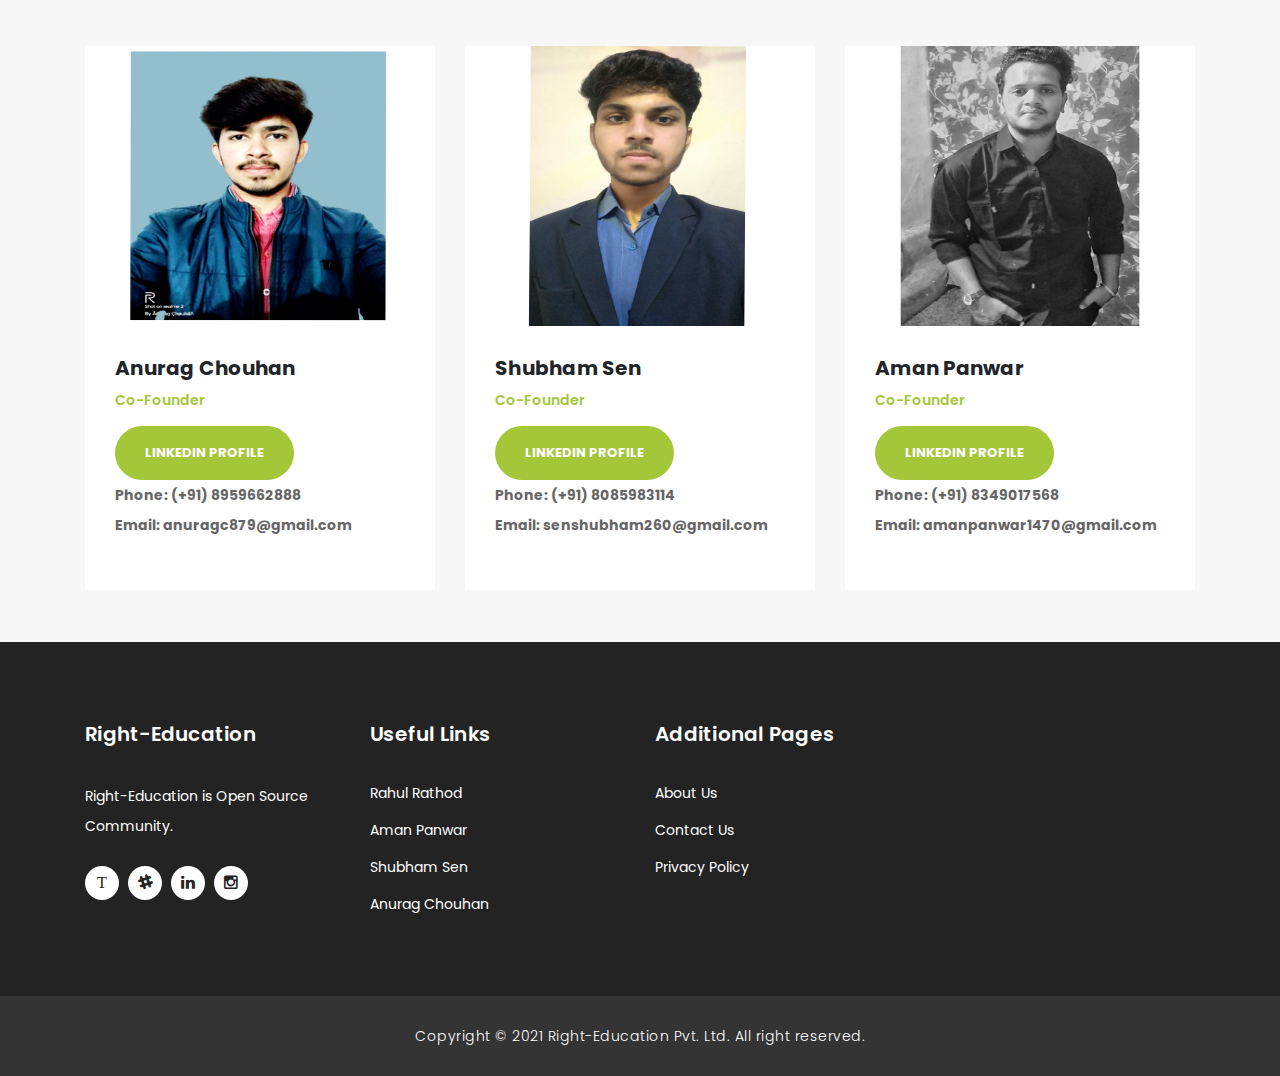
==== commit c35e9611: "update" ====
--- a/about.html
+++ b/about.html
@@ -203,7 +203,7 @@
         <div class="row">
           <div class="col-md-3 footer-item">
             <h4>Right-Education</h4>
-            <p>Right-Education is Open Source Comminuty.</p>
+            <p>Right-Education is Open Source Community.</p>
             <ul class="social-icons">
               <li><a rel="nofollow" href="https://t.me/joinchat/ukp0ArAH4owxZWY9" target="_blank"><i class="fa fa-telegram">T</i></a></li>
               <li><a href="https://join.slack.com/t/right-educationgroup/shared_invite/zt-vb03ecn9-qpot7PiwO~pESiFSeXBRqQ"><i class="fa fa-slack"></i></a></li>
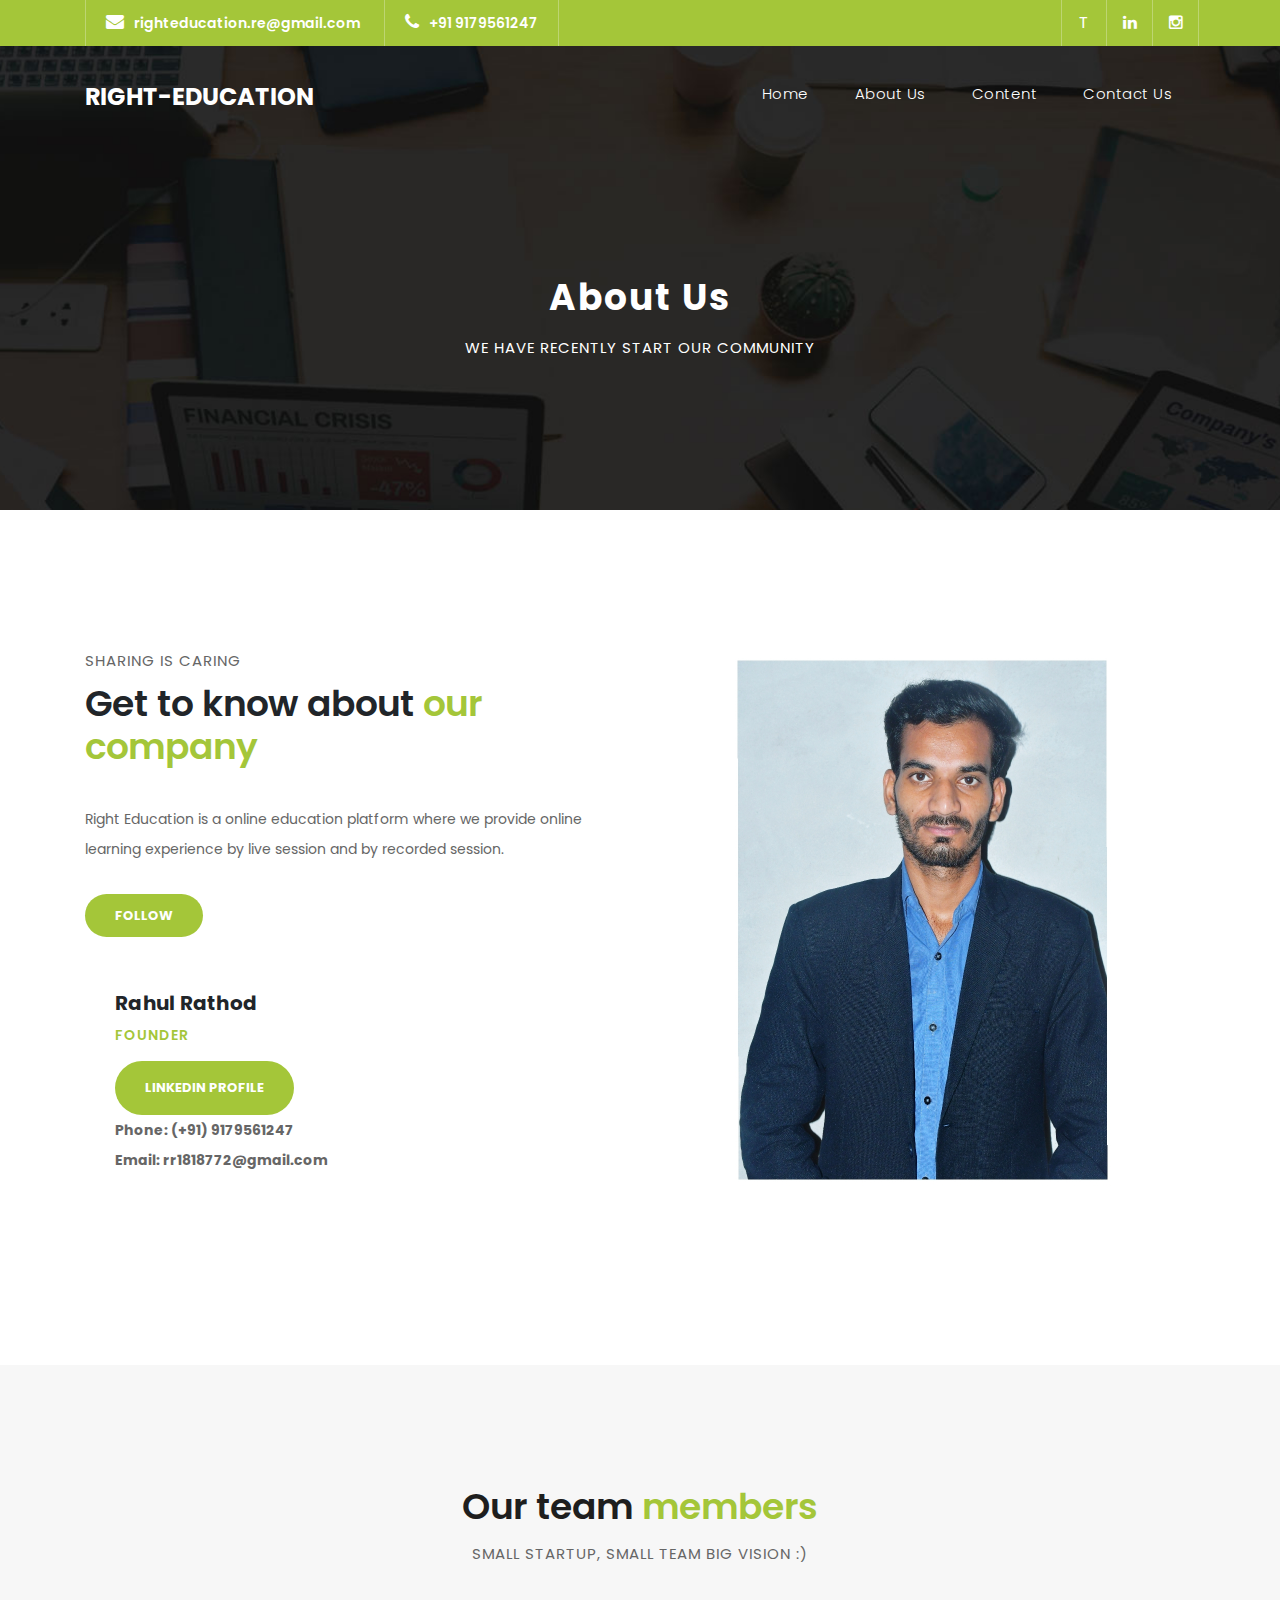
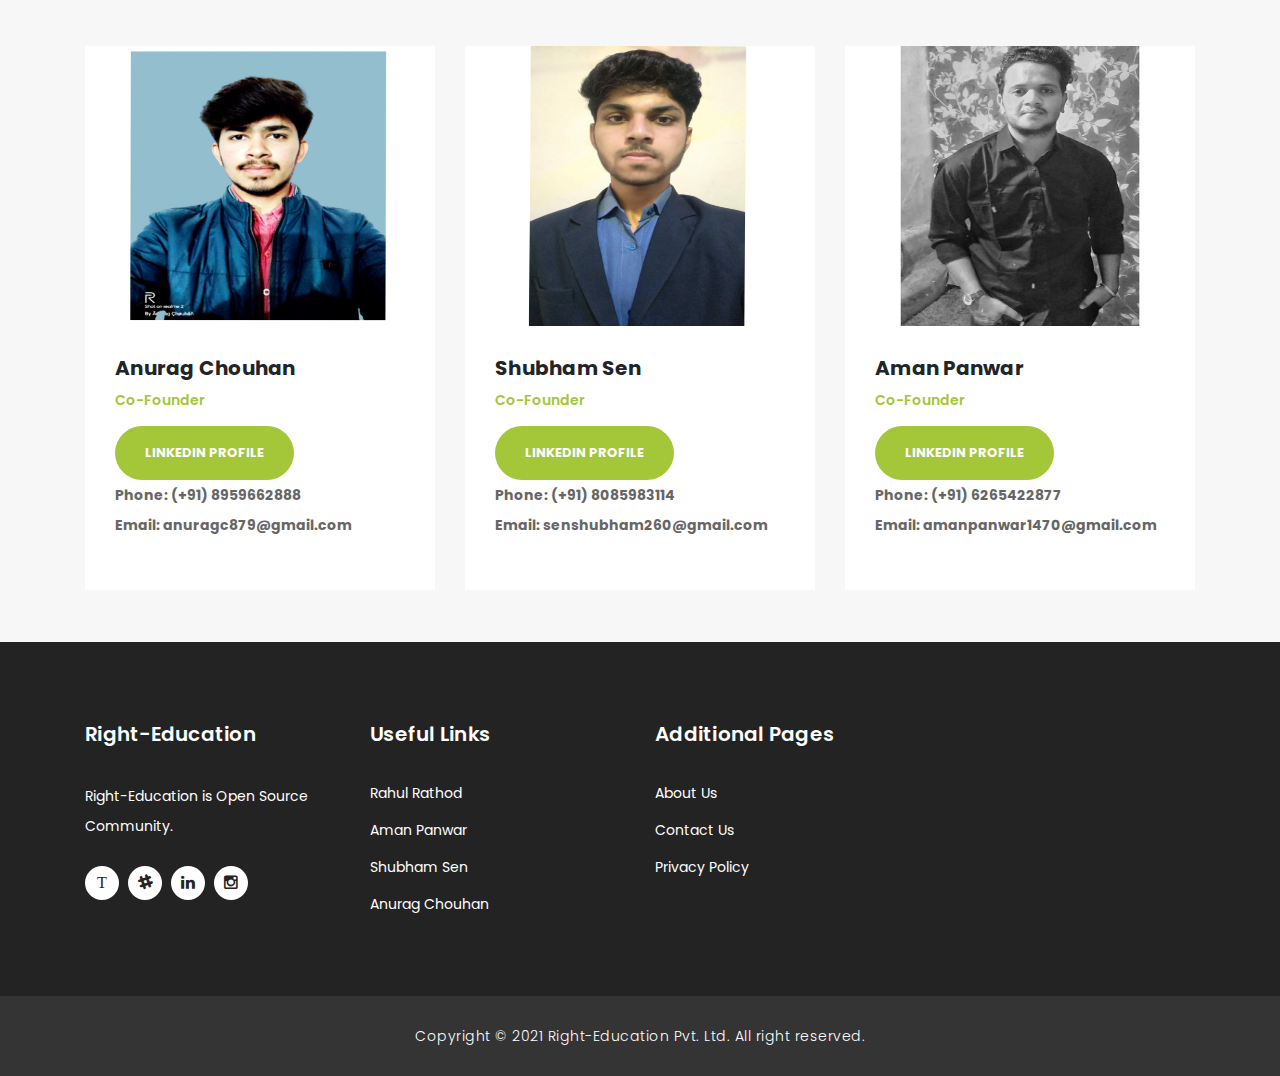
==== commit 8cea3b0a: "update" ====
--- a/about.html
+++ b/about.html
@@ -185,7 +185,7 @@
                 <span>Co-Founder</span>
                 <p><b>
                   <a href="https://www.linkedin.com/in/aman-panwar-3ab78a1b1" class="filled-button"> LinkedIn Profile</a><br>
-                  Phone: (+91) 8349017568 <br>
+                  Phone: (+91) 6265422877 <br>
                   Email: amanpanwar1470@gmail.com
                 </b></p>
               </div>
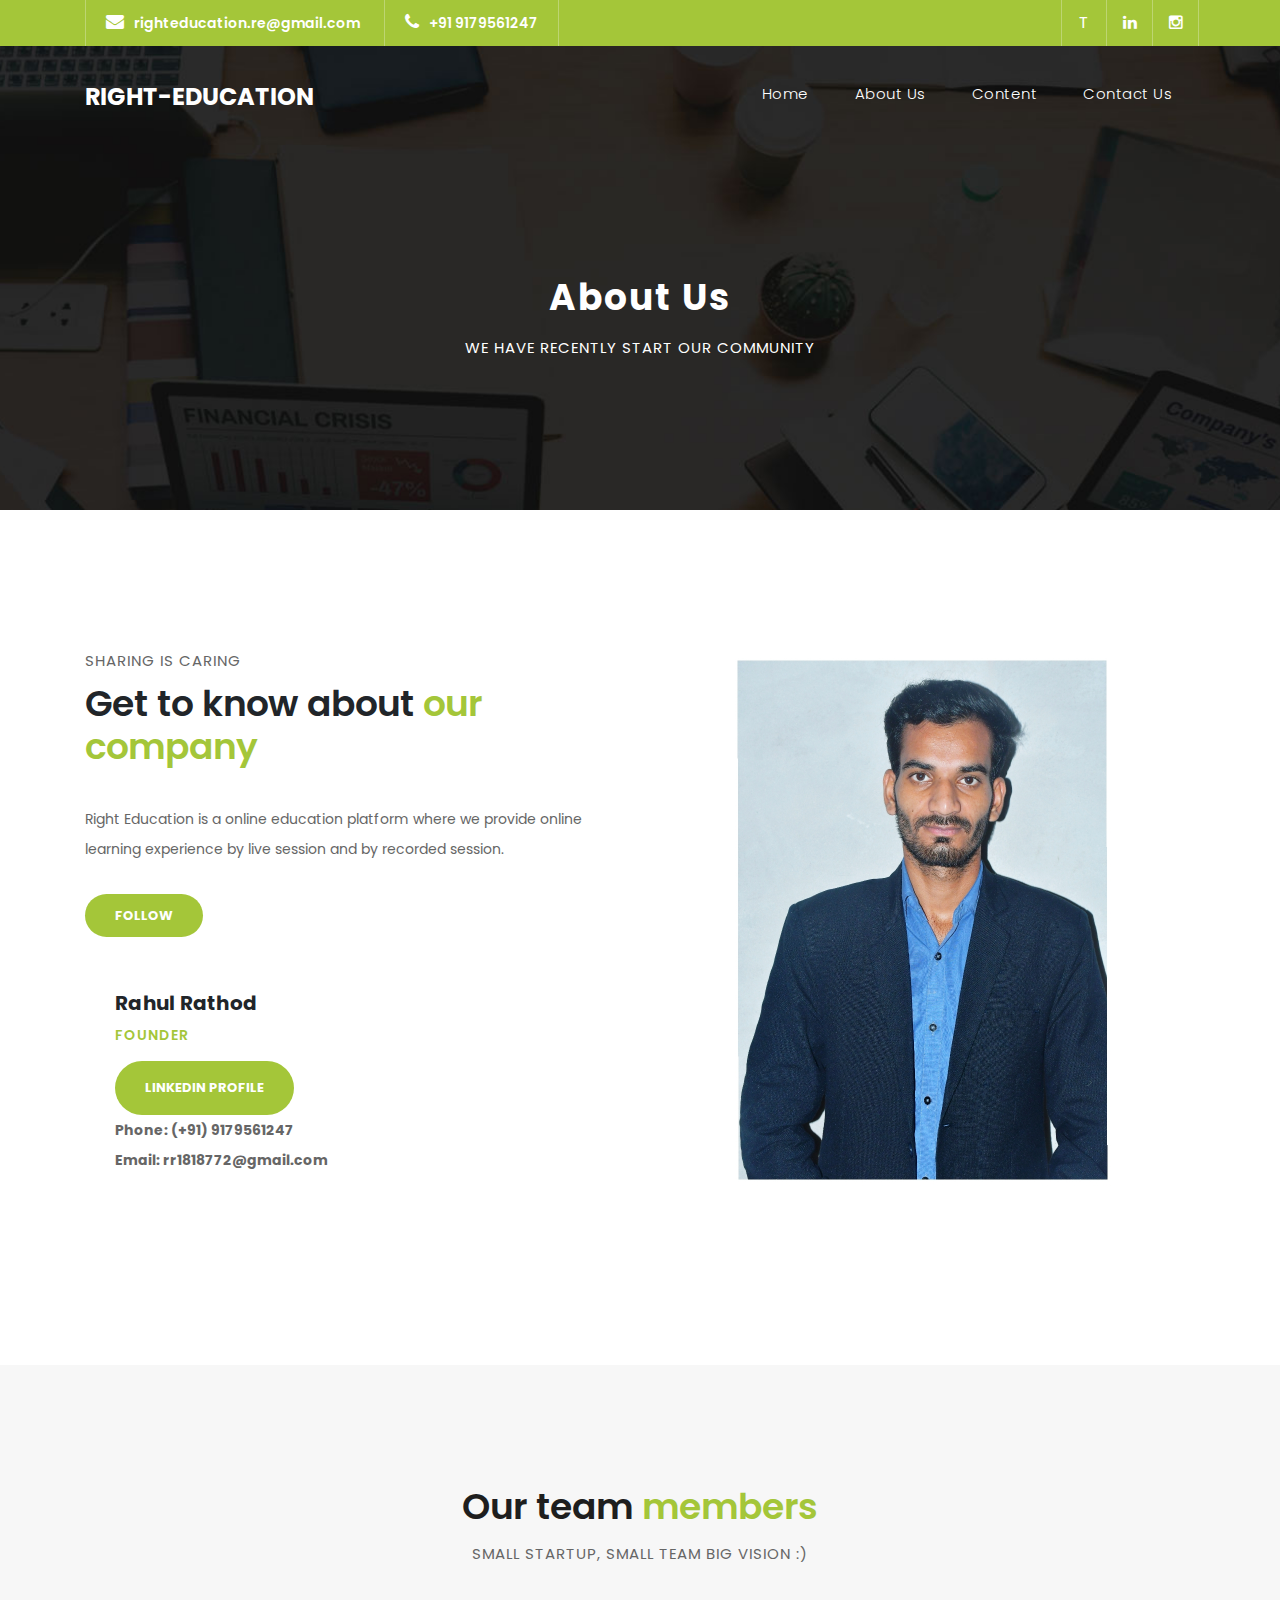
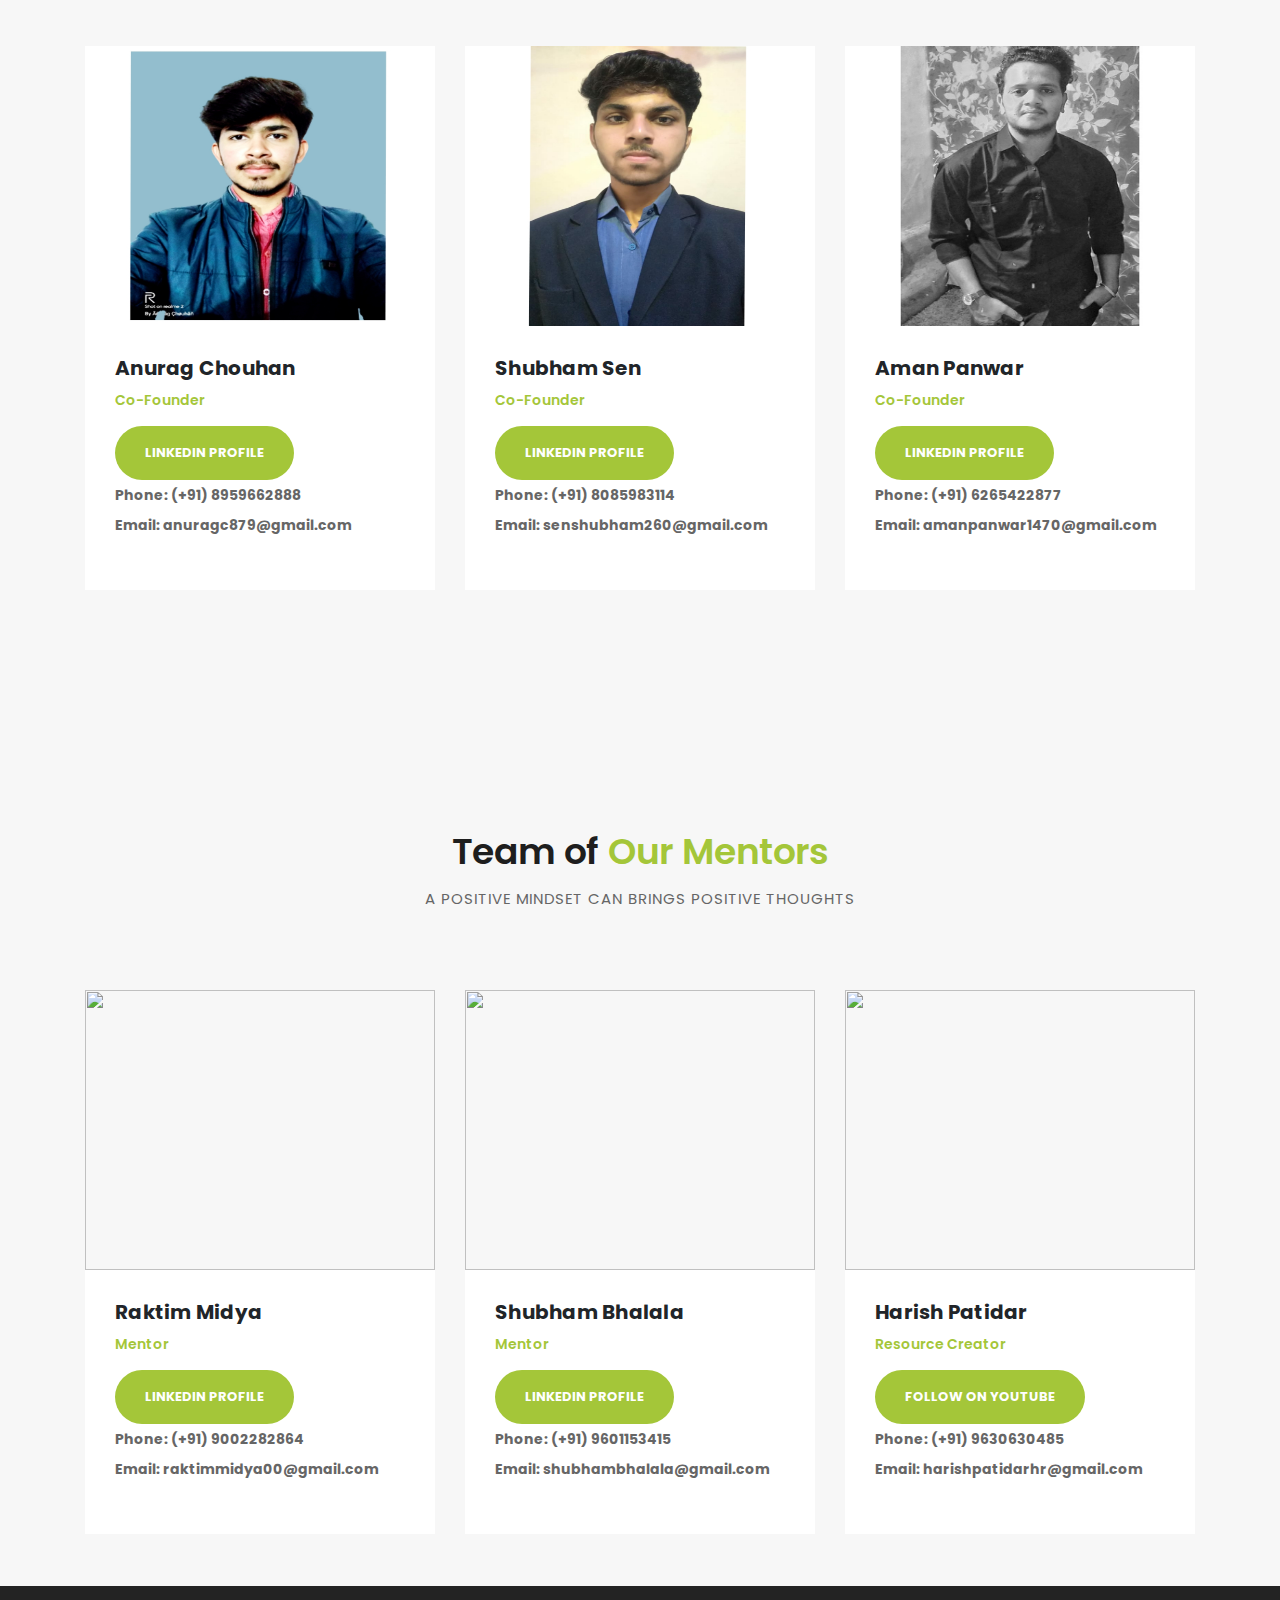
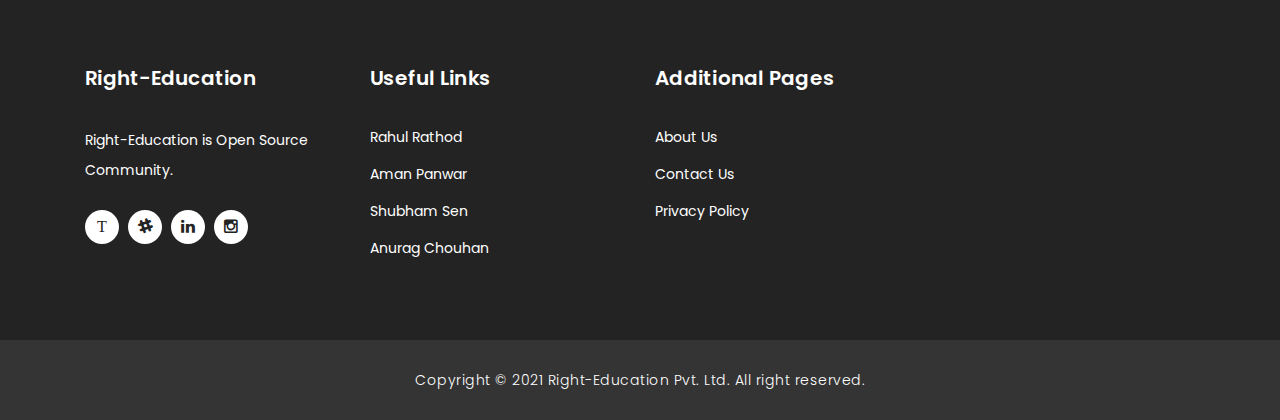
==== commit f81e156e: "new code add for the mentors" ====
--- a/about.html
+++ b/about.html
@@ -194,6 +194,63 @@
         </div>
       </div>
     </div>
+    
+    <!-- New Add mentor -->
+   <div class="team">
+      <div class="container">
+        <div class="row">
+          <div class="col-md-12">
+            <div class="section-heading">
+              <h2>Team of <em>Our Mentors</em></h2>
+              <span>A Positive Mindset can brings Positive Thoughts</span>
+            </div>
+          </div>
+          <div class="col-md-4">
+            <div class="team-item">
+              <img src="assets/images/raktim-image.jpg" alt="" height="280rem">
+              <div class="down-content">
+                <h4>Raktim Midya</h4>
+                <span>Mentor</span>
+                <p><b>
+                  <a href="https://www.linkedin.com/in/raktimmidya" class="filled-button"> LinkedIn Profile</a><br>
+                  Phone: (+91) 9002282864 <br>
+                  Email: raktimmidya00@gmail.com
+                </b></p>
+              </div>
+            </div>
+          </div>
+          <div class="col-md-4">
+            <div class="team-item">
+              <img src="assets/images/shubham bhalal.jpeg" alt="" height="280rem">
+              <div class="down-content">
+                <h4>Shubham Bhalala</h4>
+                <span>Mentor</span>
+                <p><b>
+                  <a href="https://www.linkedin.com/in/shubhambhalala" class="filled-button"> LinkedIn Profile</a><br>
+                  Phone: (+91) 9601153415<br>
+                  Email: shubhambhalala@gmail.com
+                </b></p>
+              </div>
+            </div>
+          </div>
+           <div class="col-md-4">
+            <div class="team-item">
+              <img src="assets/images/harish.png" alt="" height="280rem">
+              <div class="down-content">
+                <h4>Harish Patidar</h4>
+                <span>Resource Creator</span>
+                <p><b>
+                  <a href="https://www.youtube.com/channel/UCOWNwwhXpGst2o__G8nL4Qg" class="filled-button">Follow on YouTube</a><br>
+                  Phone: (+91) 9630630485<br>
+                  Email: harishpatidarhr@gmail.com
+                </b></p>
+              </div>
+            </div>
+          </div>  
+        </div>
+      </div>
+    </div>
+<!-- new add mentor -->
 
    <br><br><br>
 
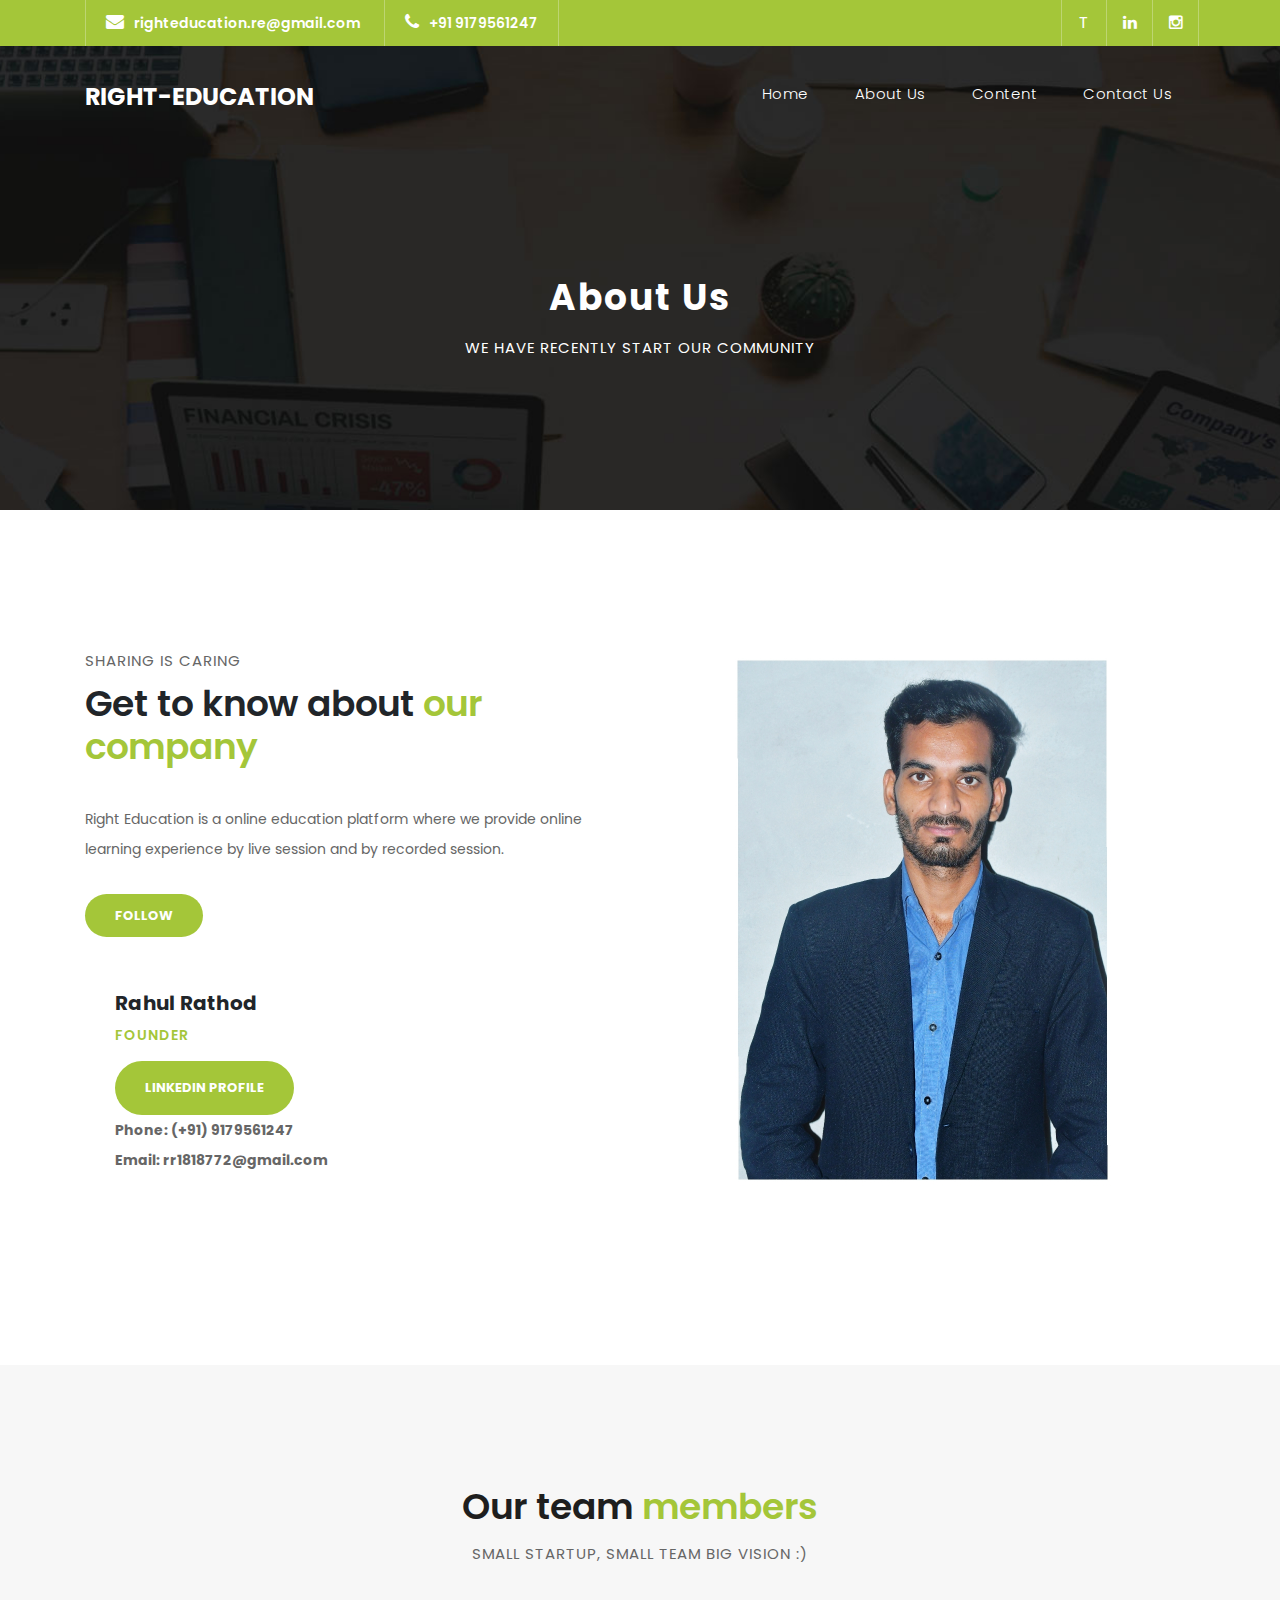
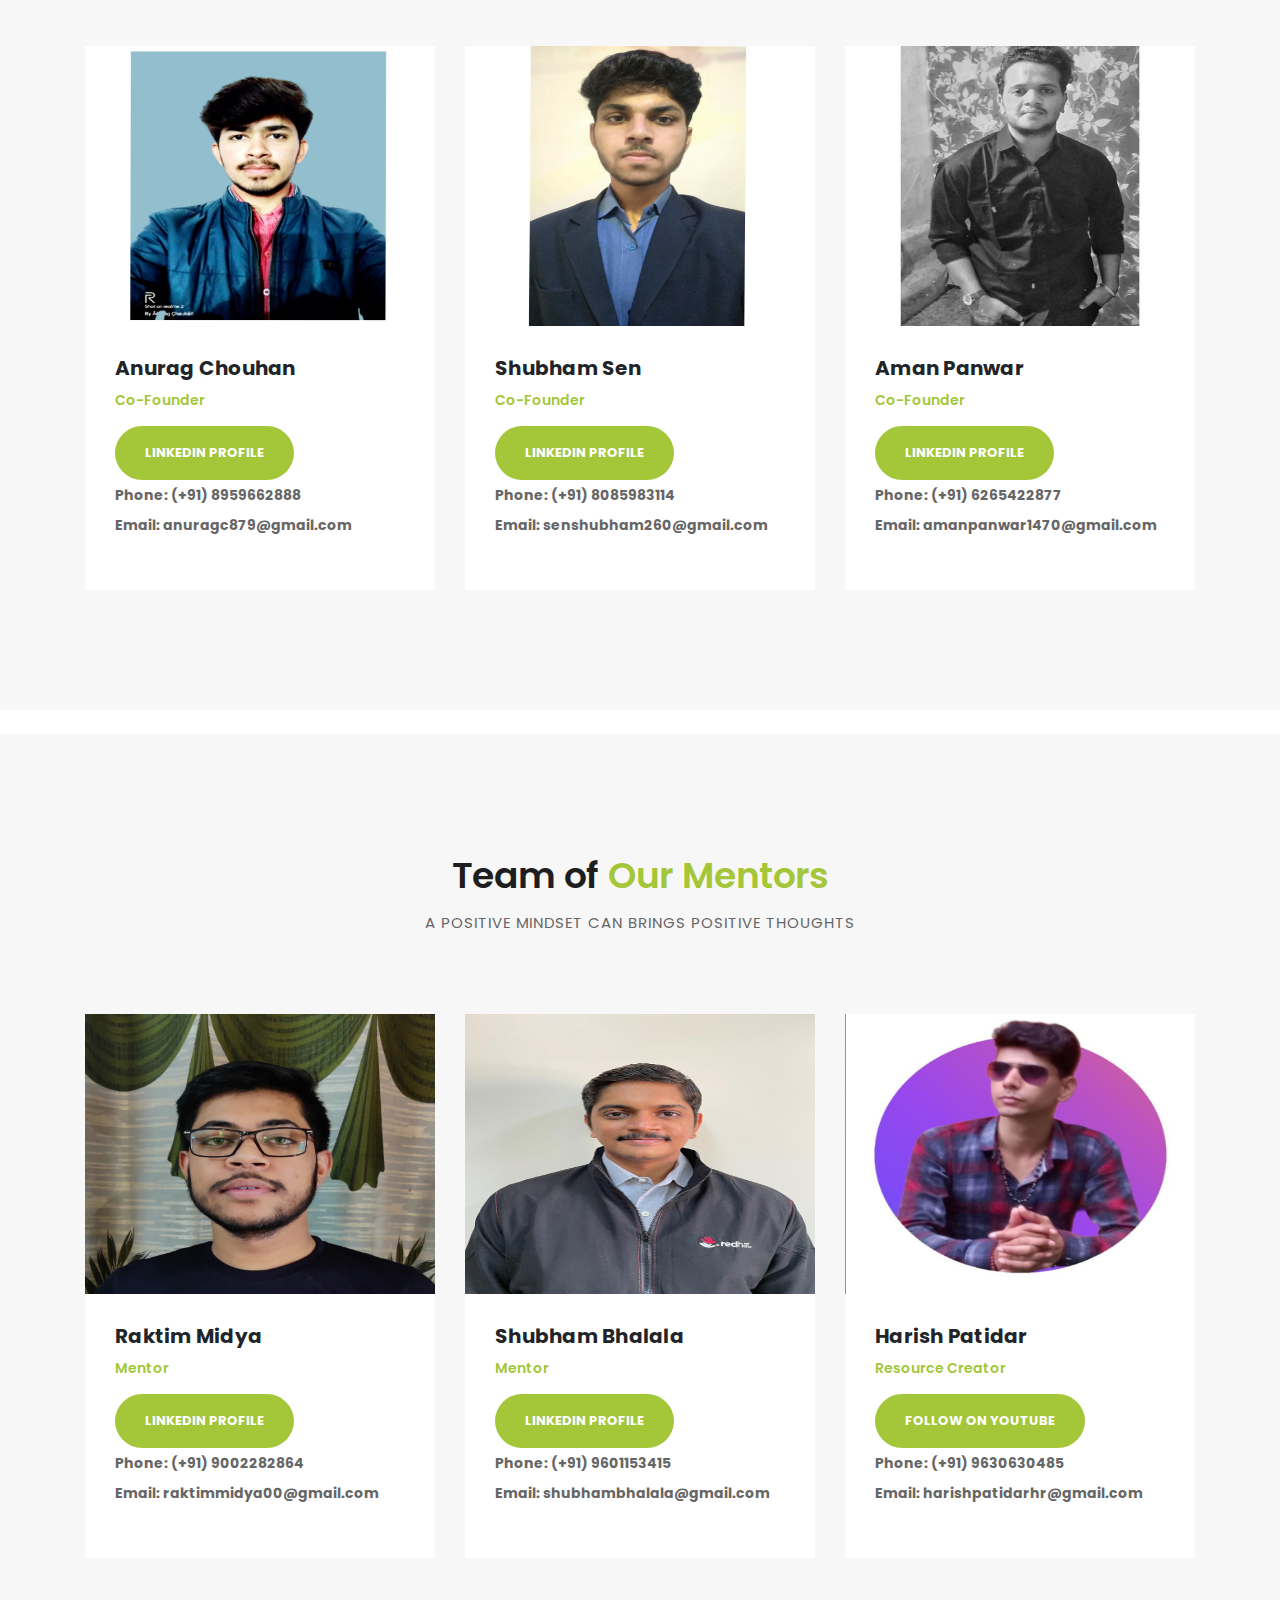
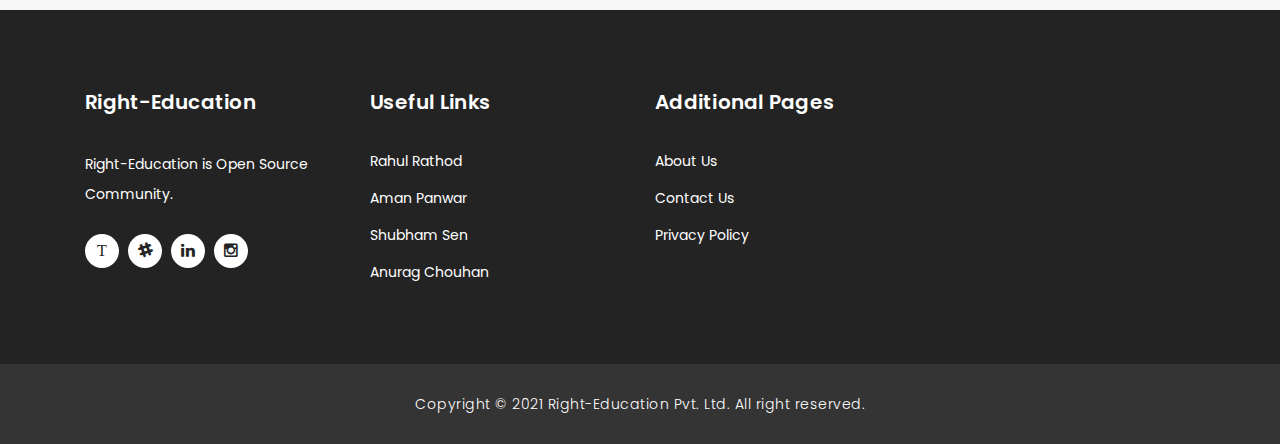
==== commit 232b3824: "update" ====
--- a/about.html
+++ b/about.html
@@ -194,7 +194,7 @@
         </div>
       </div>
     </div>
-    
+    <br>
     <!-- New Add mentor -->
    <div class="team">
       <div class="container">
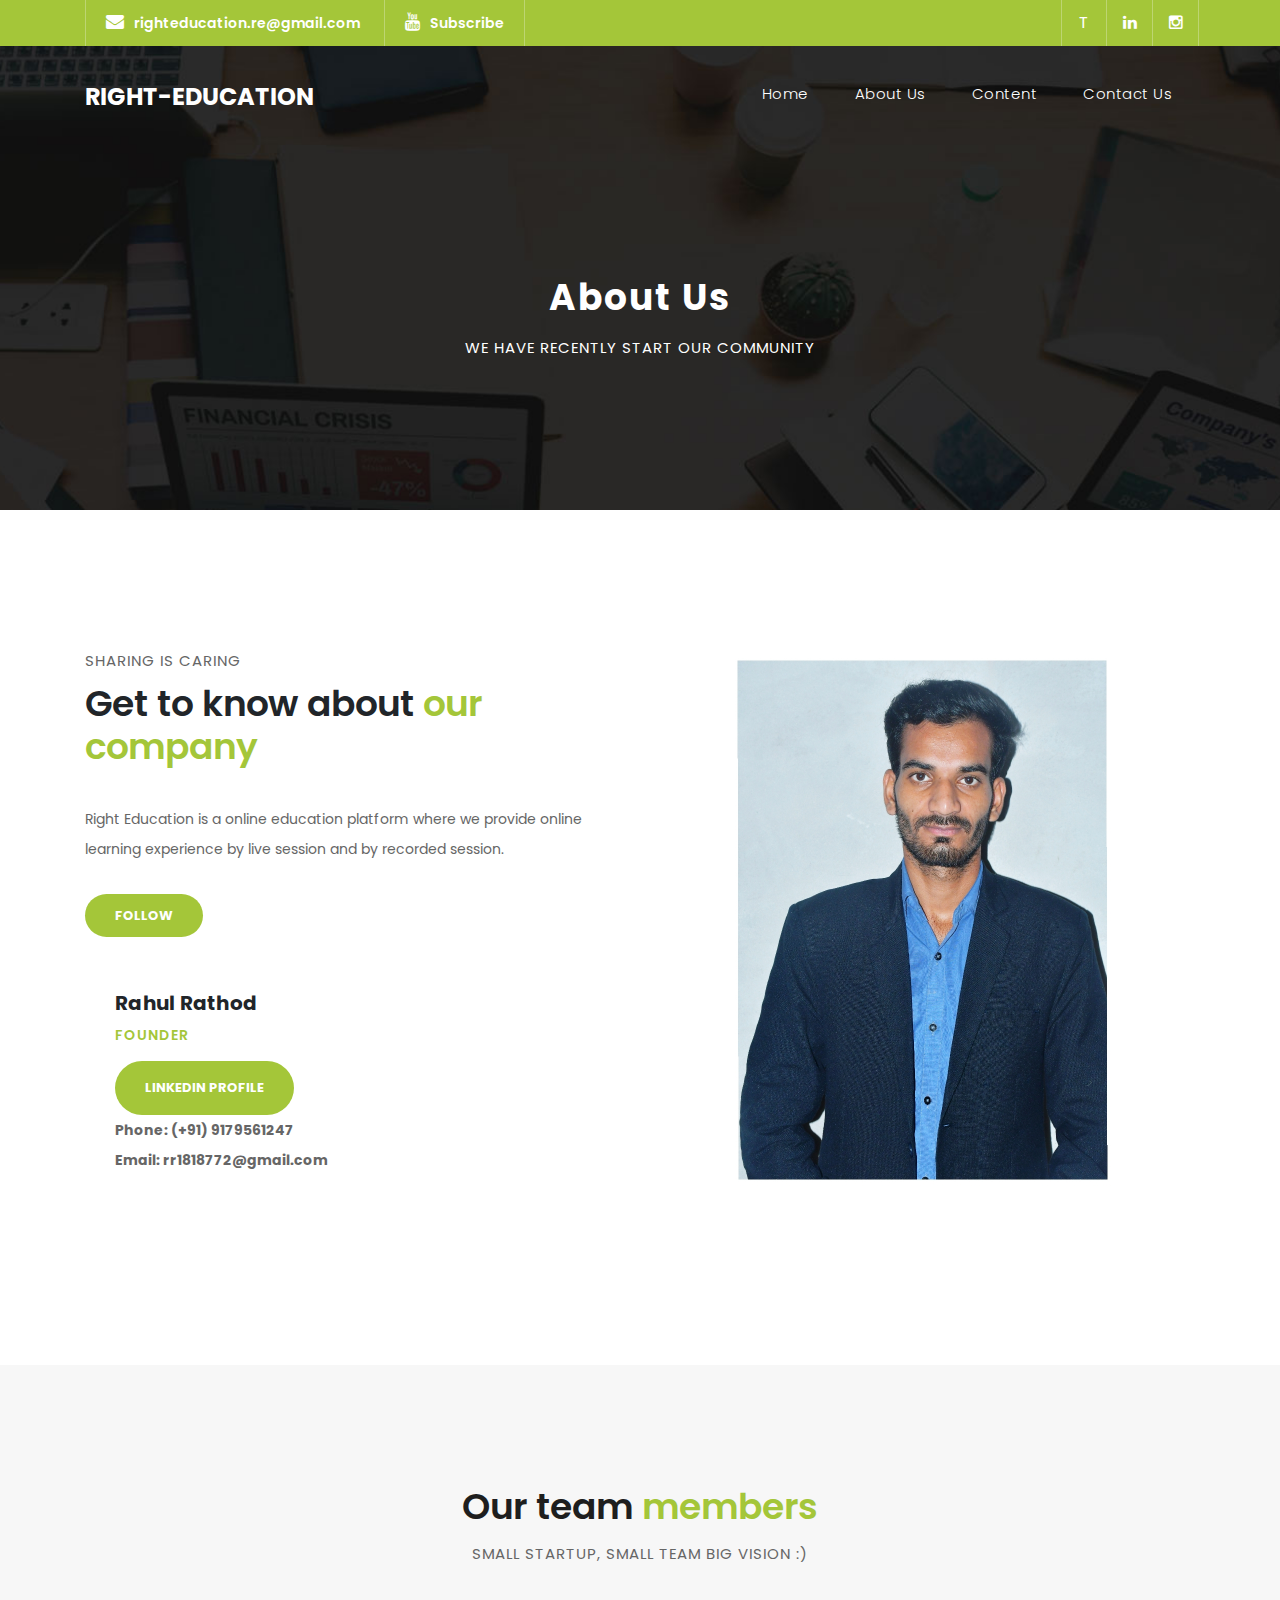
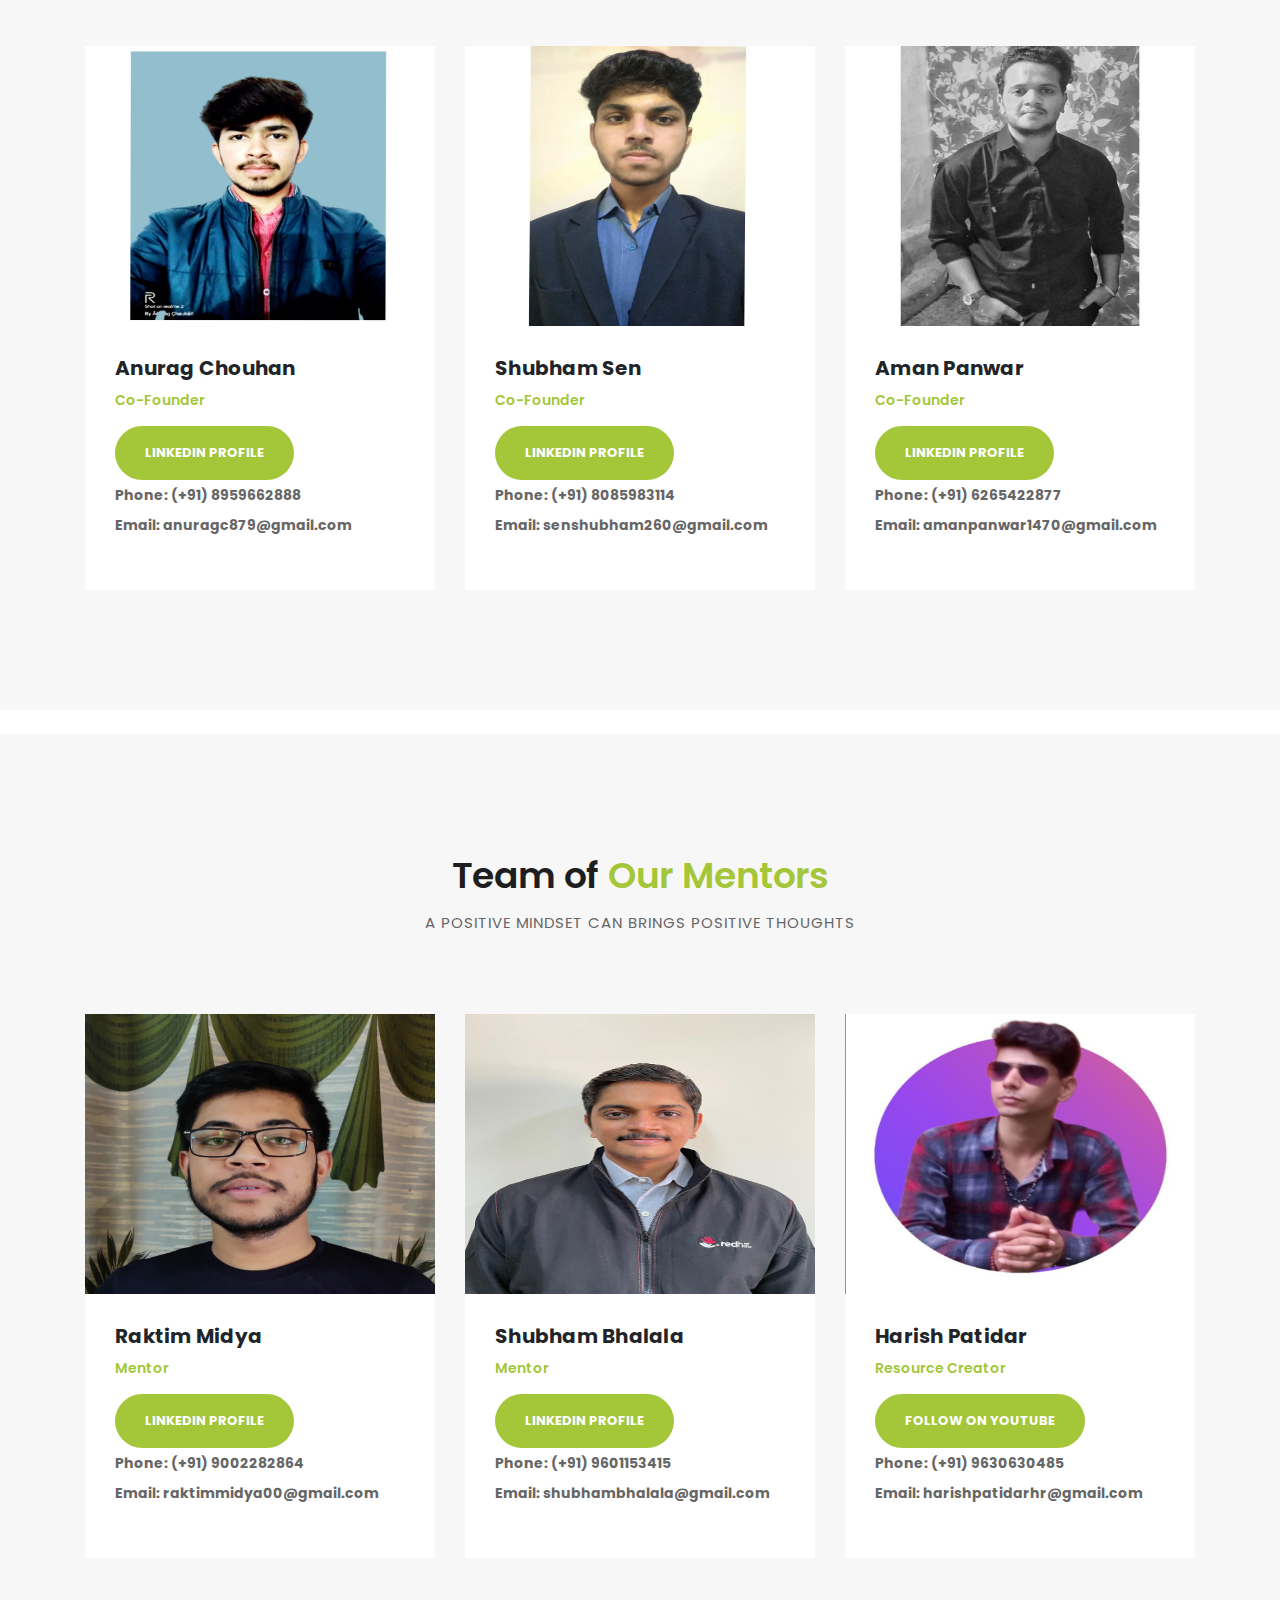
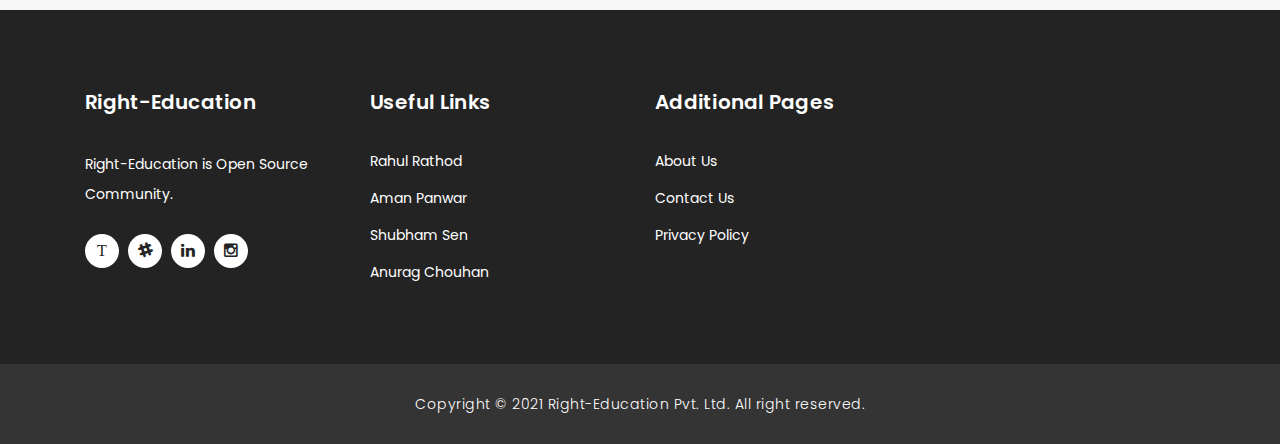
==== commit 5bdc518f: "update" ====
--- a/about.html
+++ b/about.html
@@ -41,7 +41,7 @@
           <div class="col-md-8 col-xs-12">
             <ul class="left-info">
               <li><a href="#"><i class="fa fa-envelope"></i>righteducation.re@gmail.com</a></li>
-              <li><a href="https://t.me/joinchat/ukp0ArAH4owxZWY9"><i class="fa fa-phone"></i>+91 9179561247</a></li>
+              <li><a href="https://www.youtube.com/channel/UC8_558yHHa8BLaU7ydvomGQ?sub_confirmation=1"><i class="fa fa-youtube"></i>Subscribe</a></li>
             </ul>
           </div>
           <div class="col-md-4">
@@ -263,7 +263,7 @@
             <p>Right-Education is Open Source Community.</p>
             <ul class="social-icons">
               <li><a rel="nofollow" href="https://t.me/joinchat/ukp0ArAH4owxZWY9" target="_blank"><i class="fa fa-telegram">T</i></a></li>
-              <li><a href="https://join.slack.com/t/right-educationgroup/shared_invite/zt-vb03ecn9-qpot7PiwO~pESiFSeXBRqQ"><i class="fa fa-slack"></i></a></li>
+              <li><a href="https://join.slack.com/t/right-educationgroup/shared_invite/zt-y2kf9j9w-B8UXDqo0nx0AMLzzhqzeaQ"><i class="fa fa-slack"></i></a></li>
               <li><a href="https://www.linkedin.com/company/right-education-official/"><i class="fa fa-linkedin"></i></a></li>
               <li><a href="https://www.instagram.com/invites/contact/?i=1wi9mvitpswuq&utm_content=mq2yvww"><i class="fa fa-instagram"></i></a></li>
             </ul>
--- a/assets/css/templatemo-finance-business.css
+++ b/assets/css/templatemo-finance-business.css
@@ -387,15 +387,15 @@
 }
 
 .Modern-Slider .item-1 .img-fill {
-	background-image: url(../images/slide_01.jpg);
+	background-image: url(../images/cover22.png);
 }
 
 .Modern-Slider .item-2 .img-fill {
-	background-image: url(../images/slide_02.jpg);
+	background-image: url(../images/cover1.png);
 }
 
 .Modern-Slider .item-3 .img-fill {
-	background-image: url(../images/slide_03.jpg);
+	background-image: url(../images/cover1.png);
 }
 
 .Modern-Slider .NextArrow{
@@ -1336,4 +1336,4 @@
 		color: #a4c639!important;
 		border-bottom: none!important;
 	}
-}+}
